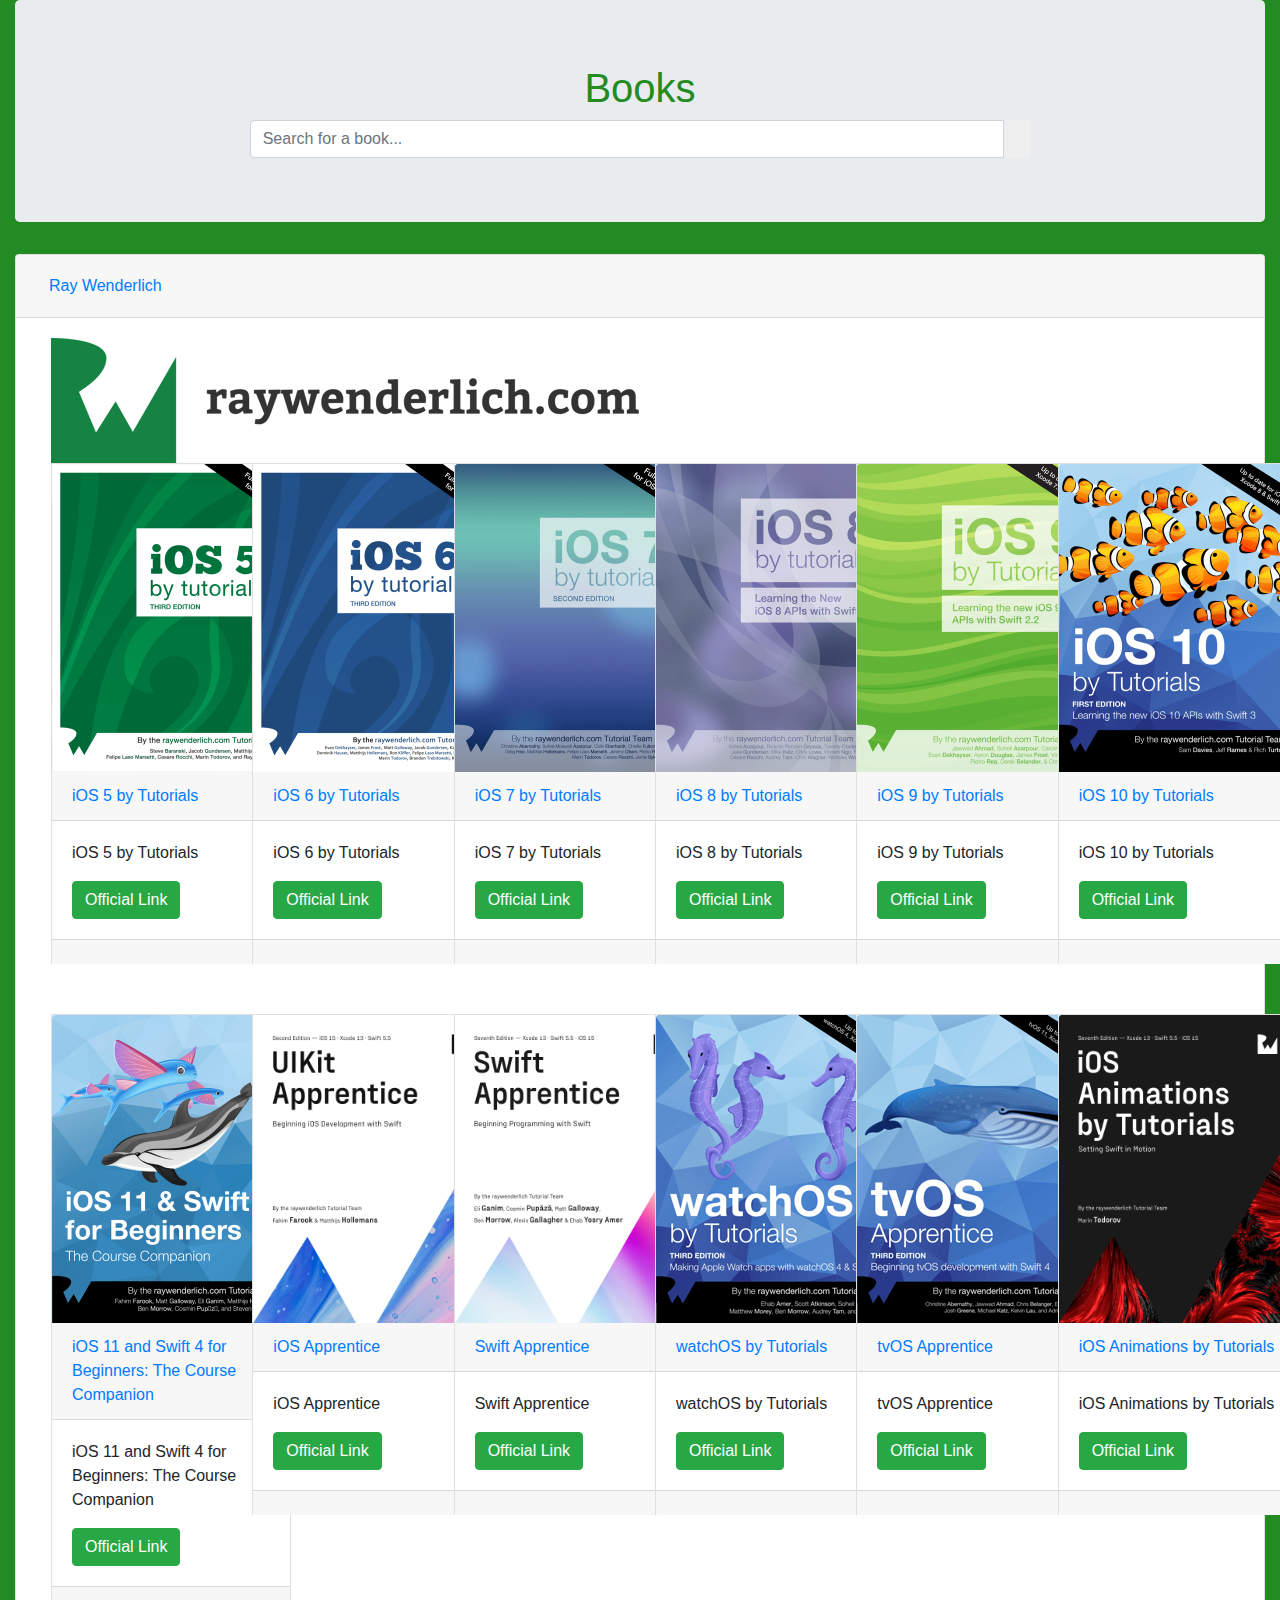
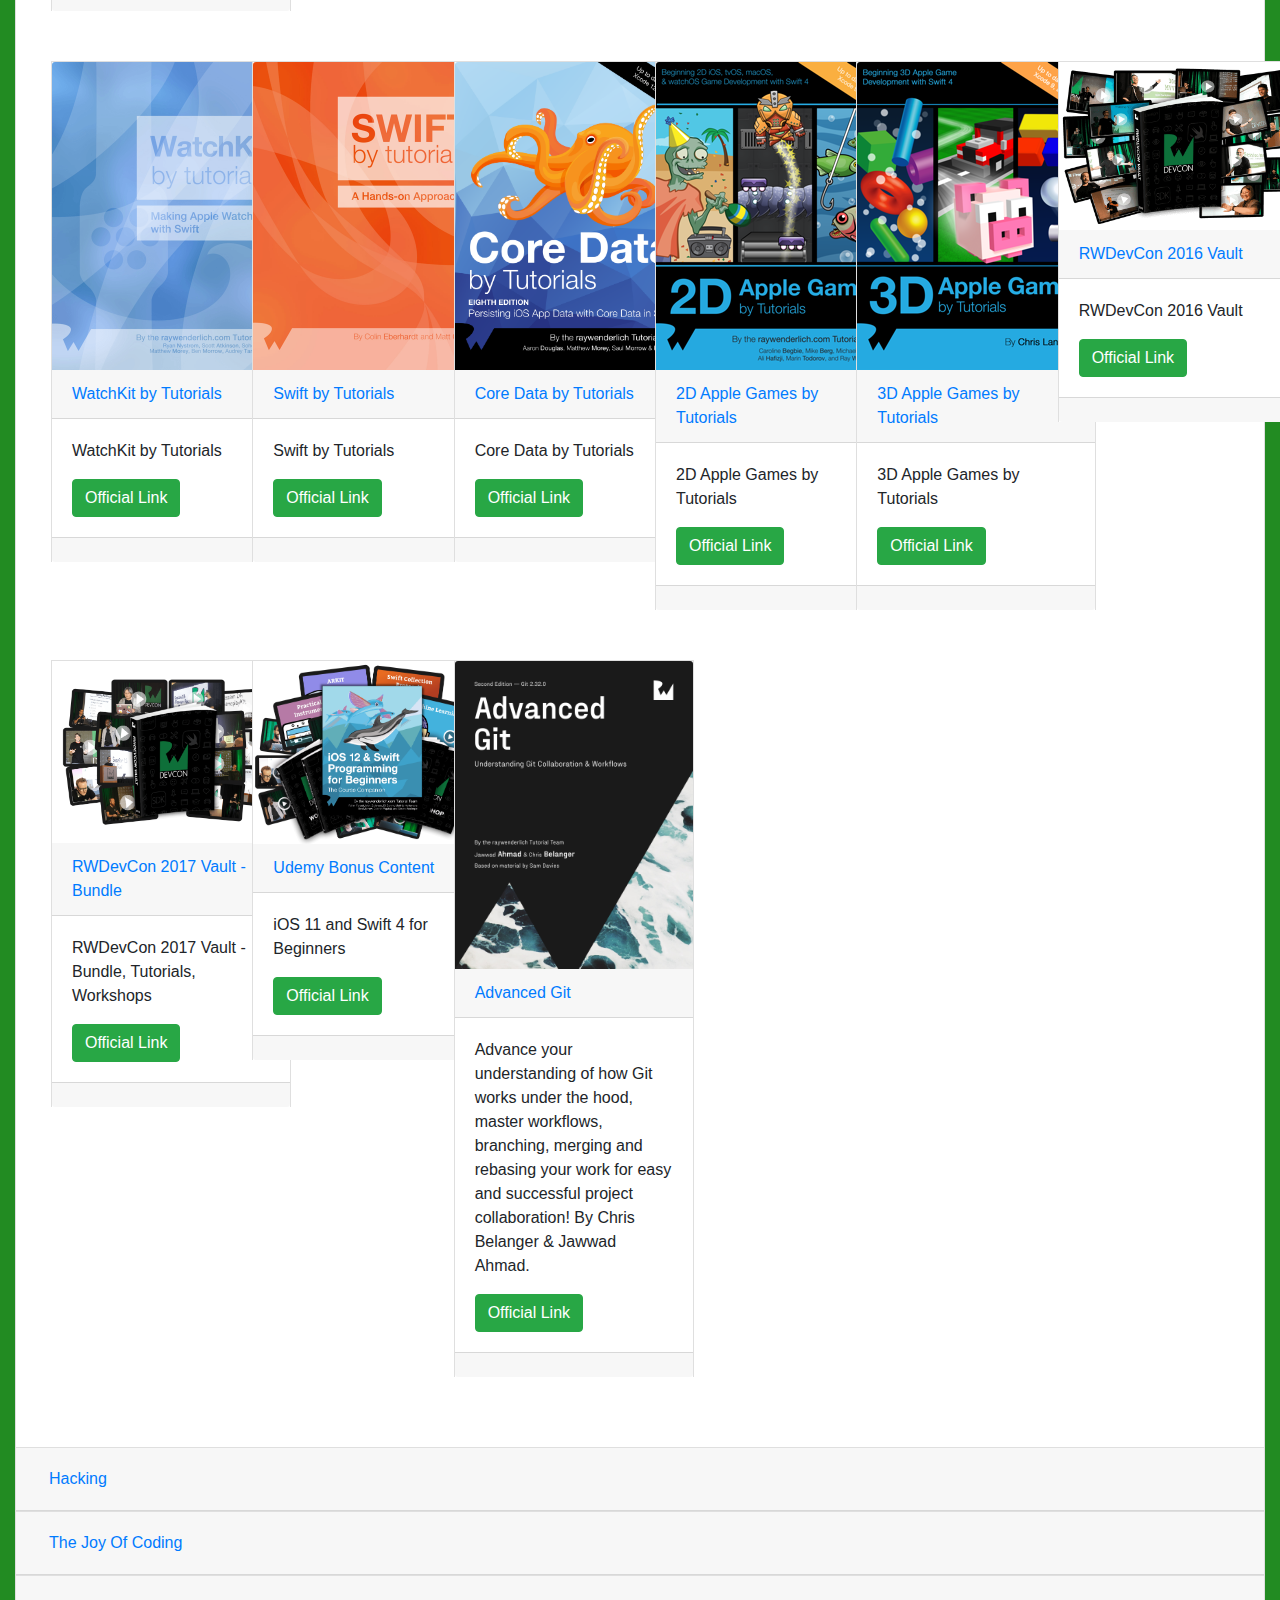
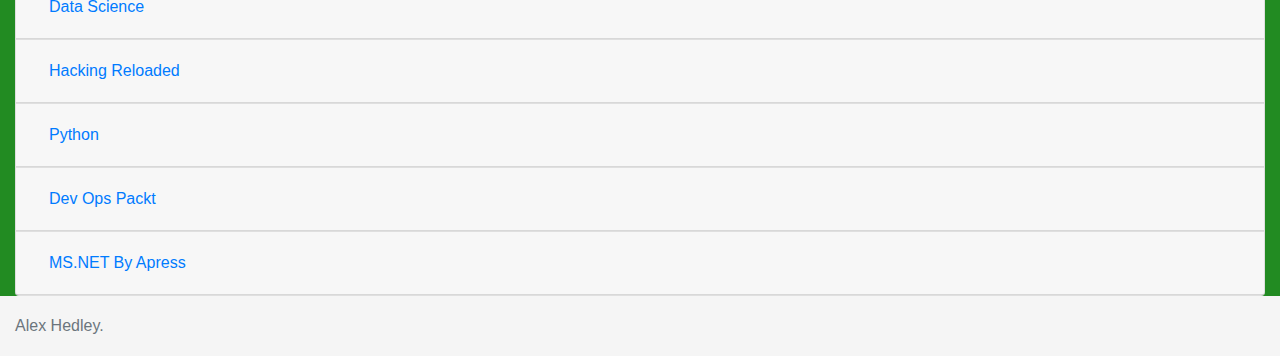
==== src/index.html @ f9840ef2 "Microsoft & .NET by Apress" ====
<!doctype html>
<html lang="en">
  <head>
    <!-- Required meta tags -->
    <meta charset="utf-8">
    <meta name="viewport" content="width=device-width, initial-scale=1, shrink-to-fit=no">

    <meta name="description" content="Collection of Books">
    <meta name="keywords" content="books">
    <meta name="author" content="Alex Hedley">
    <!-- Bootstrap CSS -->
    <link rel="stylesheet" href="css/vendor/bootstrap.min.css">
    <link rel="stylesheet" href="css/vendor/sticky-footer.css">
    <link rel="stylesheet" href="https://use.fontawesome.com/releases/v5.3.1/css/all.css" integrity="sha384-mzrmE5qonljUremFsqc01SB46JvROS7bZs3IO2EmfFsd15uHvIt+Y8vEf7N7fWAU" crossorigin="anonymous">
    <!-- <link rel="stylesheet" href="css/jquery-ui.min.css"> -->
    <link rel="stylesheet" href="css/vendor/jquery-ui.1.12.1.min.css">
    <link rel="stylesheet" href="css/styles.css">

    <!-- Components -->
    <link rel="stylesheet" href="components/books/books.component.css" />

    <link rel="shortcut icon" href="favicon.ico">

    <!-- Fonts -->
    <!-- <link href='https://fonts.googleapis.com/css?family=Orbitron' rel='stylesheet' type='text/css'> -->

    <title>Books</title>
  </head>
  <body ng-app="myApp">
    
    <!-- Begin page content -->
    <main role="main" class="container">

        <section class="jumbotron title-container text-center">
            <div>
                <h1>Books</h1>

                <div class="row justify-content-md-center">
                    <div class="col-lg-8">
                        <div class="input-group search-bar">
                            <input type="text" class="form-control" ng-model='searchText' placeholder="Search for a book..." aria-label="Search">
                            <button type="submit" class="btn btn-default"><i class="fa fa-search"></i></button>
                        </div>
                    </div>
                </div>

            </div>
        </section>

        <div ng-controller="myController">

            <!-- <div class="accordion">
                <div class="card">
                    <div class="card-header">
                        <h2 class="mb-0">
                            <button class="btn btn-link btn-block text-left" type="button" data-toggle="collapse">
                                Expand All
                            </button>
                        </h2>
                    </div>
                </div>
            </div> -->

            <div class="accordion" id="accordionExample">
                <div class="card">
                    <div class="card-header" id="headingOne">
                        <h2 class="mb-0">
                            <button class="btn btn-link btn-block text-left" type="button" data-toggle="collapse" data-target="#collapseOne" aria-expanded="true" aria-controls="collapseOne">
                            Ray Wenderlich
                            <!-- <img src="images/ray-wenderlich/rw-logo.png" alt="" /> -->
                            </button>
                        </h2>
                    </div>

                    <div id="collapseOne" class="collapse show" aria-labelledby="headingOne" data-parent="#accordionExample">
                        <div class="card-body">
                            <books books="rayWenderlich" header="images/ray-wenderlich/rw-logo.png" search="searchText"></books>
                        </div>
                    </div>
                </div>
                <div class="card">
                    <div class="card-header" id="headingTwo">
                        <h2 class="mb-0">
                            <button class="btn btn-link btn-block text-left collapsed" type="button" data-toggle="collapse" data-target="#collapseTwo" aria-expanded="false" aria-controls="collapseTwo">
                            Hacking
                            </button>
                        </h2>
                    </div>
                    <div id="collapseTwo" class="collapse" aria-labelledby="headingTwo" data-parent="#accordionExample">
                        <div class="card-body">
                            <books books="hacking" header="images/humble-bundle/Hacking-presented-by-No-Starch-Press.avif" search="searchText"></books>
                        </div>
                    </div>
                </div>
                <div class="card">
                    <div class="card-header" id="headingThree">
                        <h2 class="mb-0">
                            <button class="btn btn-link btn-block text-left collapsed" type="button" data-toggle="collapse" data-target="#collapseThree" aria-expanded="false" aria-controls="collapseThree">
                            The Joy Of Coding
                            </button>
                        </h2>
                    </div>
                    <div id="collapseThree" class="collapse" aria-labelledby="headingThree" data-parent="#accordionExample">
                        <div class="card-body">
                            <books books="theJoyOfCoding" header="images/humble-bundle/The-Joy-Of-Coding.avif" search="searchText"></books>
                        </div>
                    </div>
                </div>
                <div class="card">
                    <div class="card-header" id="headingFour">
                        <h2 class="mb-0">
                            <button class="btn btn-link btn-block text-left" type="button" data-toggle="collapse" data-target="#collapseFour" aria-expanded="false" aria-controls="collapseFour">
                            Data Science
                            </button>
                        </h2>
                    </div>

                    <div id="collapseFour" class="collapse" aria-labelledby="headingFour" data-parent="#accordionExample">
                        <div class="card-body">
                            <books books="dataScience" header="images/humble-bundle/Data-Science-OReilly.avif" search="searchText"></books>
                        </div>
                    </div>
                </div>
                <div class="card">
                    <div class="card-header" id="headingFive">
                        <h2 class="mb-0">
                            <button class="btn btn-link btn-block text-left collapsed" type="button" data-toggle="collapse" data-target="#collapseFive" aria-expanded="false" aria-controls="collapseFive">
                            Hacking Reloaded
                            </button>
                        </h2>
                    </div>
                    <div id="collapseFive" class="collapse" aria-labelledby="headingFive" data-parent="#accordionExample">
                        <div class="card-body">
                            <books books="hackingReloaded" header="images/humble-bundle/Hacking-Reloaded.avif" search="searchText"></books>
                        </div>
                    </div>
                </div>
                <div class="card">
                    <div class="card-header" id="headingSix">
                        <h2 class="mb-0">
                            <button class="btn btn-link btn-block text-left collapsed" type="button" data-toggle="collapse" data-target="#collapseSix" aria-expanded="false" aria-controls="collapseSix">
                            Python
                            </button>
                        </h2>
                    </div>
                    <div id="collapseSix" class="collapse" aria-labelledby="headingSix" data-parent="#accordionExample">
                        <div class="card-body">
                            <books books="pythonPackt" header="images/humble-bundle/Python-Packt.avif" search="searchText"></books>
                        </div>
                    </div>
                </div>
                <div class="card">
                    <div class="card-header" id="headingSeven">
                        <h2 class="mb-0">
                            <button class="btn btn-link btn-block text-left collapsed" type="button" data-toggle="collapse" data-target="#collapseSeven" aria-expanded="false" aria-controls="collapseSeven">
                            Dev Ops Packt
                            </button>
                        </h2>
                    </div>
                    <div id="collapseSeven" class="collapse" aria-labelledby="headingSeven" data-parent="#accordionExample">
                        <div class="card-body">
                            <books books="devOpsPackt" header="images/humble-bundle/DevOps-Packt.avif" search="searchText"></books>
                        </div>
                    </div>
                </div>
                <div class="card">
                    <div class="card-header" id="headingEight">
                        <h2 class="mb-0">
                            <button class="btn btn-link btn-block text-left collapsed" type="button" data-toggle="collapse" data-target="#collapseEight" aria-expanded="false" aria-controls="collapseEight">
                            MS.NET By Apress
                            </button>
                        </h2>
                    </div>
                    <div id="collapseEight" class="collapse" aria-labelledby="headingEight" data-parent="#accordionExample">
                        <div class="card-body">
                            <books books="msnetApress" header="images/humble-bundle/MS.NET-By-Apress.avif" search="searchText"></books>
                        </div>
                    </div>
                </div>
                
            </div>

        </div>

    </main>

    <footer class="footer">
        <div class="container">
            <span class="text-muted">Alex Hedley.</span>
        </div>
    </footer>

    <!-- Optional JavaScript -->
    <!-- jQuery first, then Popper.js, then Bootstrap JS -->
    <script src="js/vendor/jquery-3.7.1.min.js" ></script>
    <script>window.jQuery || document.write('<script src="js/vendor/jquery-3.7.1.slim.min.js"><\/script>')</script>
    <script src="js/vendor/jquery-ui.min.js"></script>
    <!-- <script src="js/vendor/jquery-ui.1.12.1.min.js"></script> -->
    <!-- <script src="js/vendor/popper.min.js"></script> -->
    <script src="js/vendor/bootstrap.min.js"></script>
    <script src="js/vendor/angular.min.js"></script>

    <script src="js/app.js"></script>

    <!-- Components -->
    <script src="components/books/books.component.js"></script>

    </body>
</html>
---- src/css/vendor/sticky-footer.css ----
/* Sticky footer styles
/* https://getbootstrap.com/docs/4.0/examples/sticky-footer/sticky-footer.css
-------------------------------------------------- */
html {
    position: relative;
    min-height: 100%;
}

body {
    margin-bottom: 60px; /* Margin bottom by footer height */
}

.footer {
    position: absolute;
    bottom: 0;
    width: 100%;
    height: 60px; /* Set the fixed height of the footer here */
    line-height: 60px; /* Vertically center the text there */
    background-color: #f5f5f5;
}
---- src/css/styles.css ----
body {
    background-color: #228B22;
}

h1 {
    color: #228B22;
}

.container {
    /* max-width: 1140px; */
    max-width: 1600px;
}
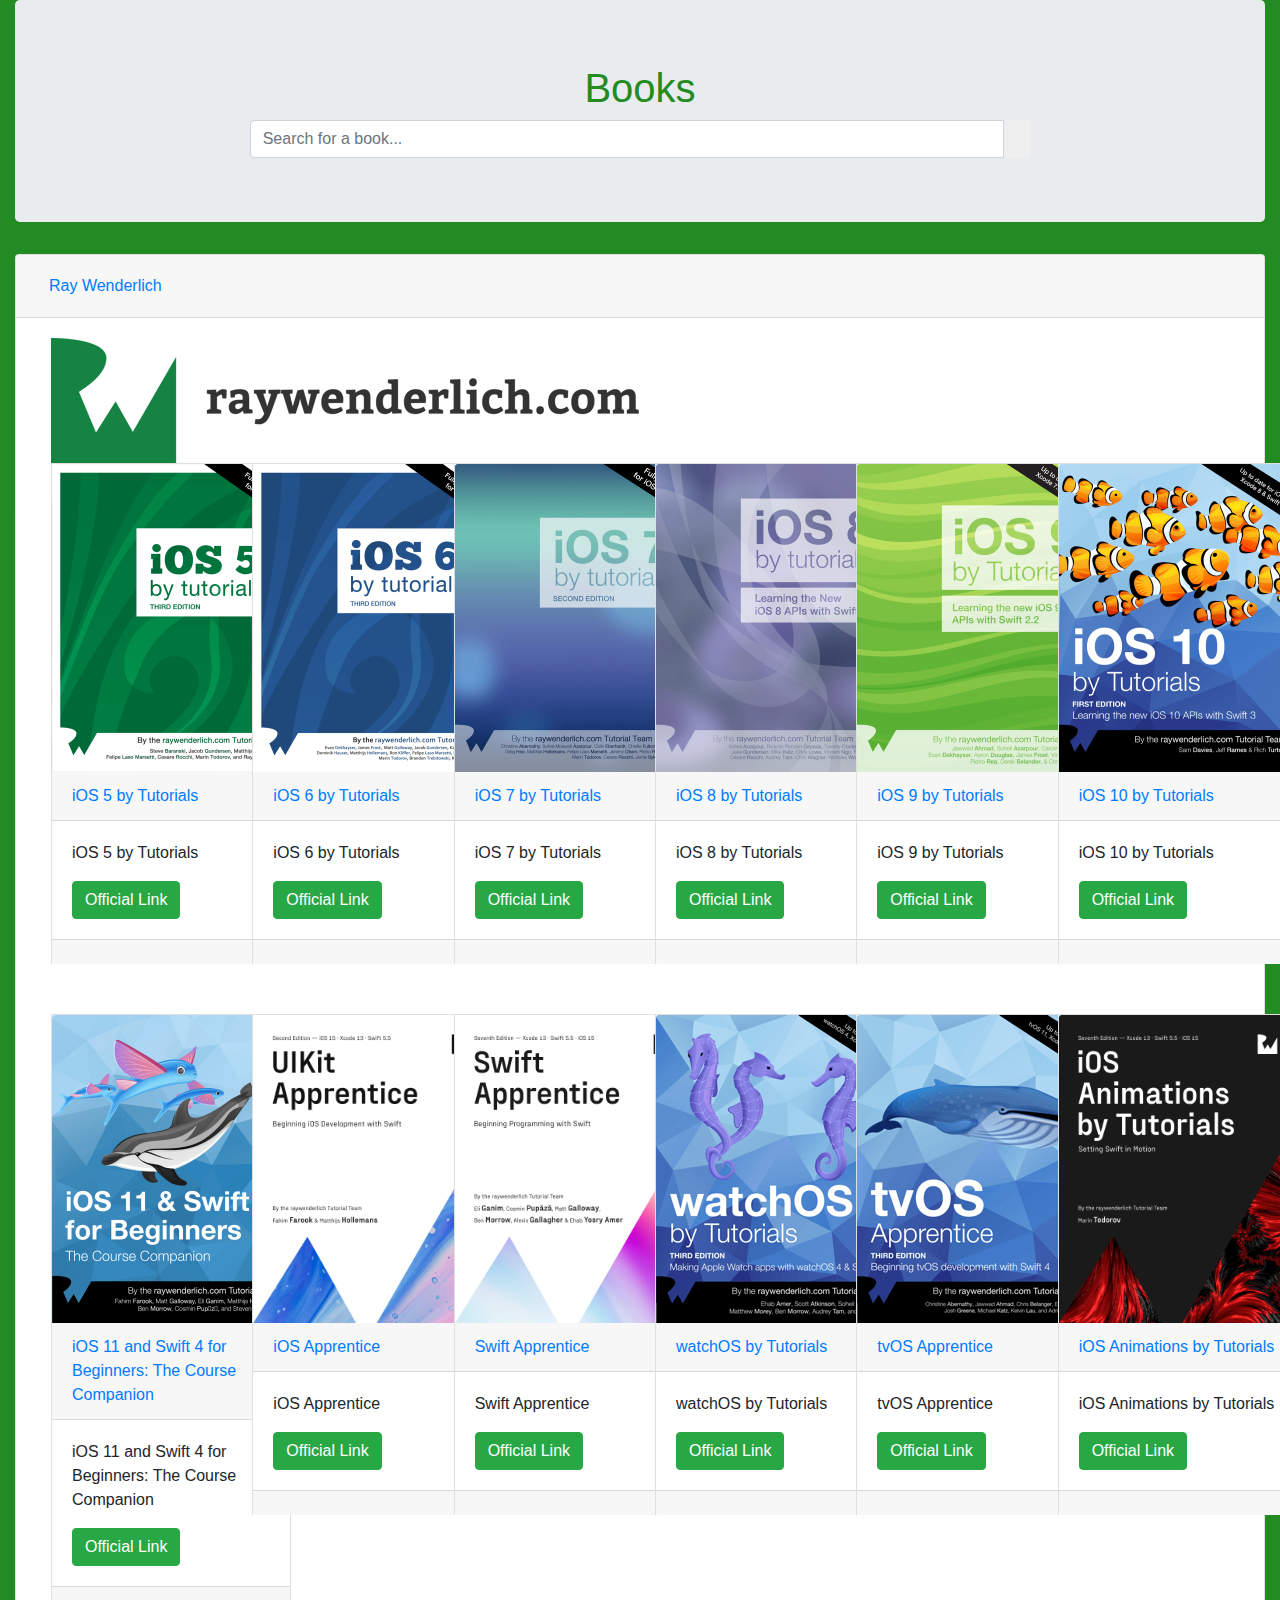
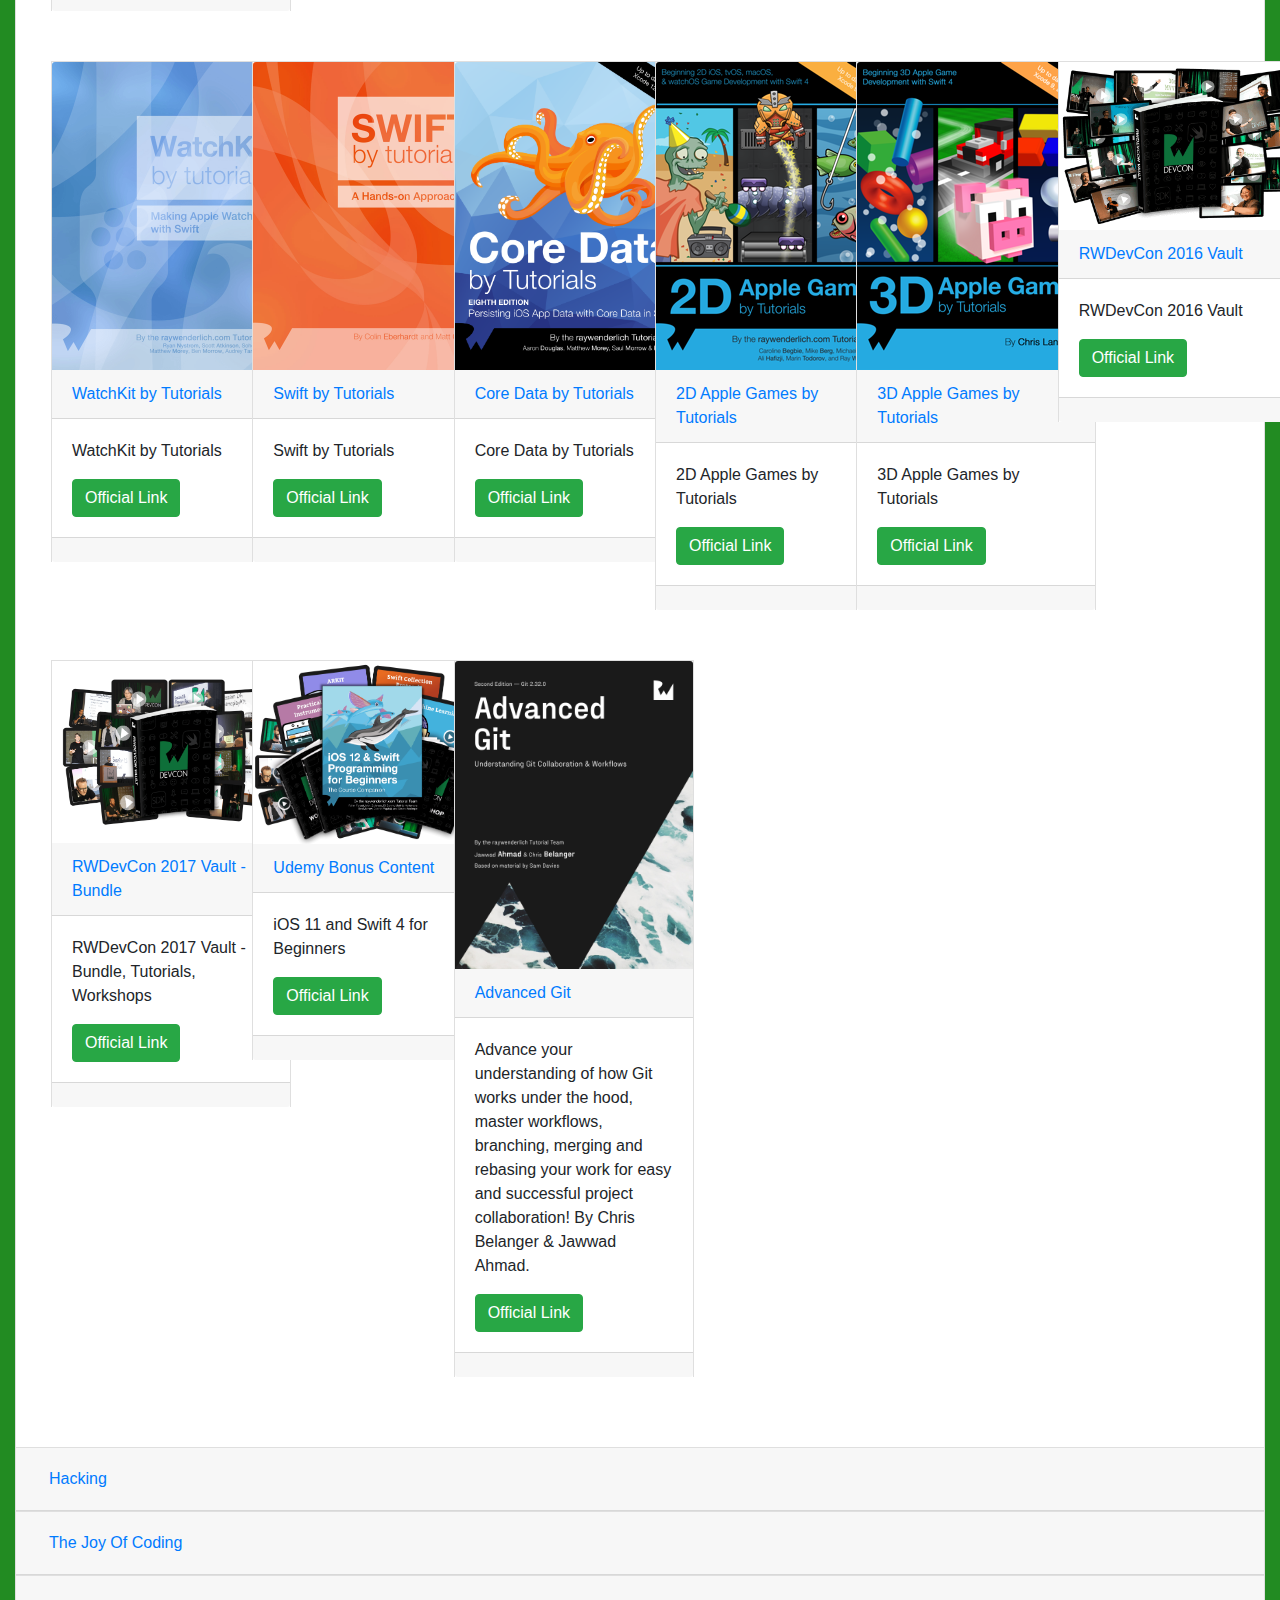
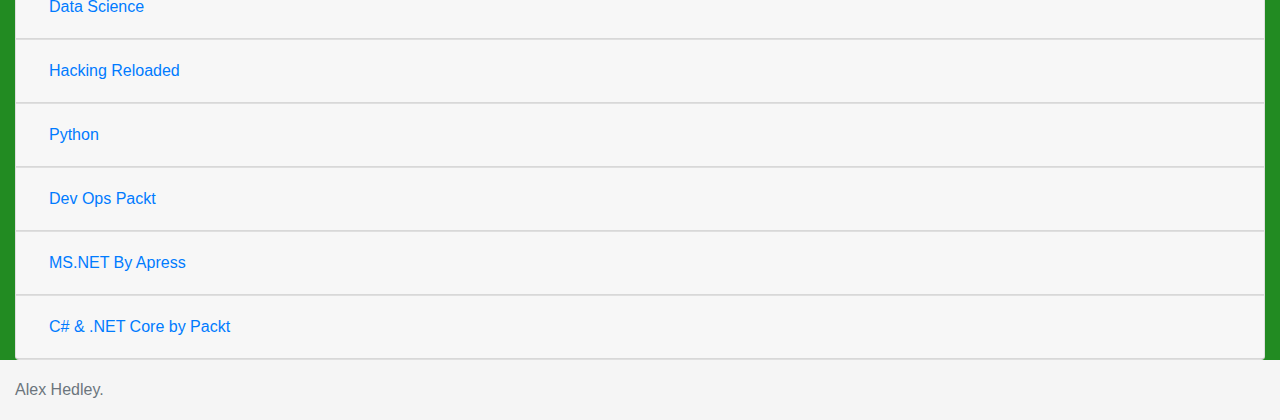
==== commit f2949246: "C# & .NET Core by Packt" ====
--- a/src/index.html
+++ b/src/index.html
@@ -177,6 +177,21 @@
                         </div>
                     </div>
                 </div>
+
+                <div class="card">
+                    <div class="card-header" id="headingNine">
+                        <h2 class="mb-0">
+                            <button class="btn btn-link btn-block text-left collapsed" type="button" data-toggle="collapse" data-target="#collapseNine" aria-expanded="false" aria-controls="collapseNine">
+                            C# & .NET Core by Packt
+                            </button>
+                        </h2>
+                    </div>
+                    <div id="collapseNine" class="collapse" aria-labelledby="headingNine" data-parent="#accordionExample">
+                        <div class="card-body">
+                            <books books="csnetcorePackt" header="images/humble-bundle/CS-and-dotNETCore-by-Packt.avif" search="searchText"></books>
+                        </div>
+                    </div>
+                </div>
                 
             </div>
 
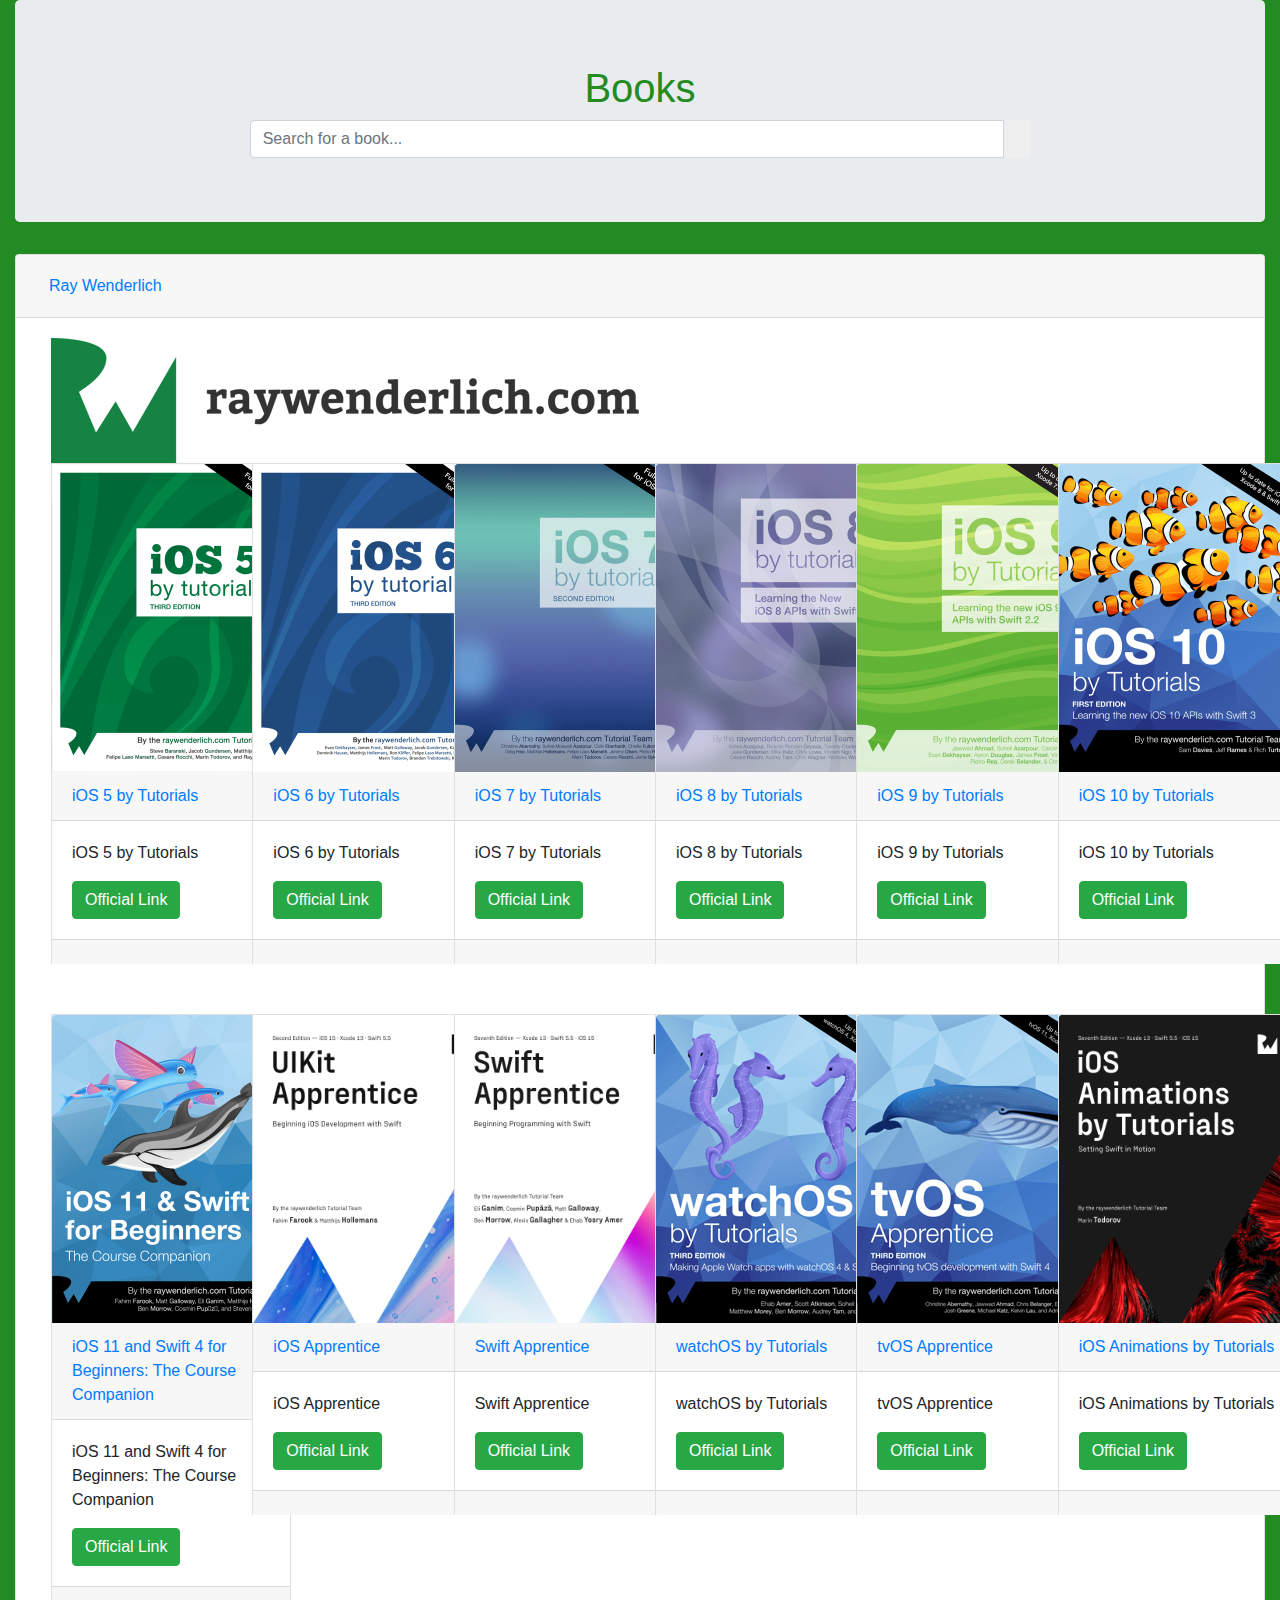
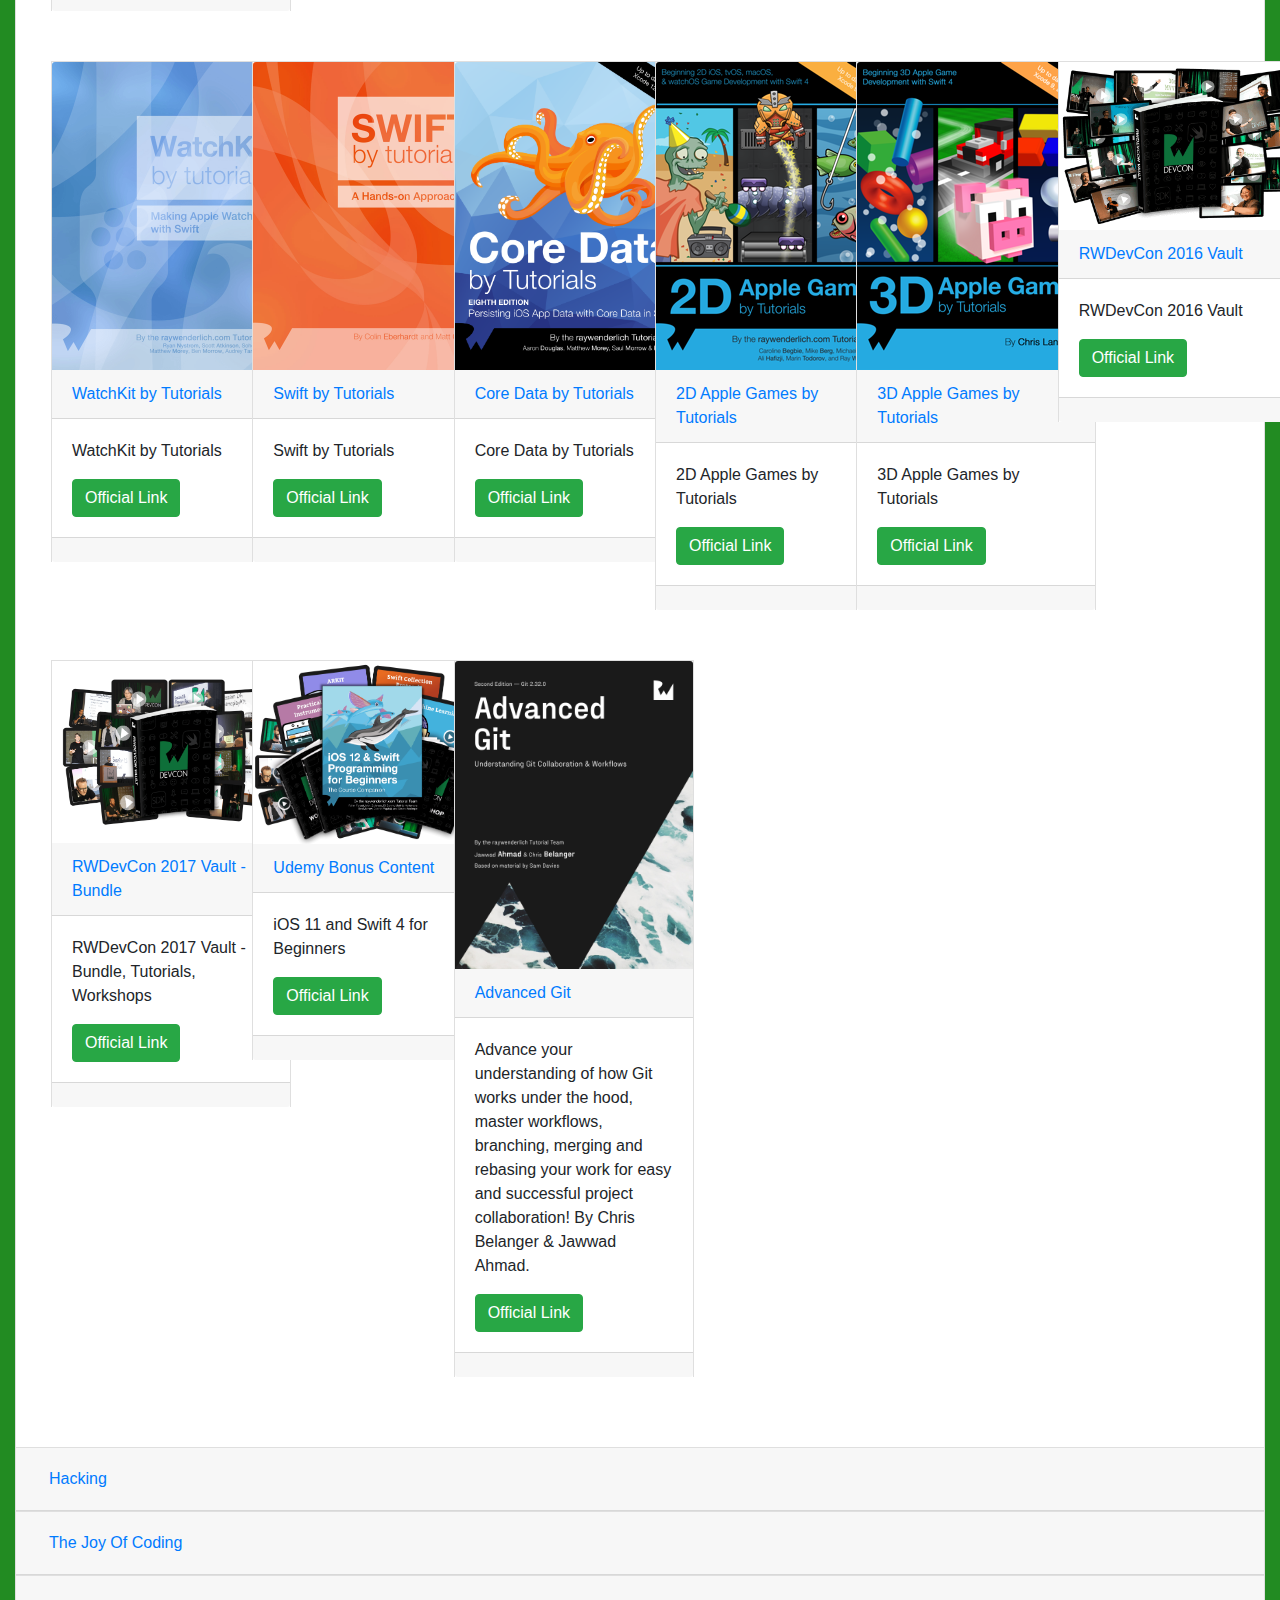
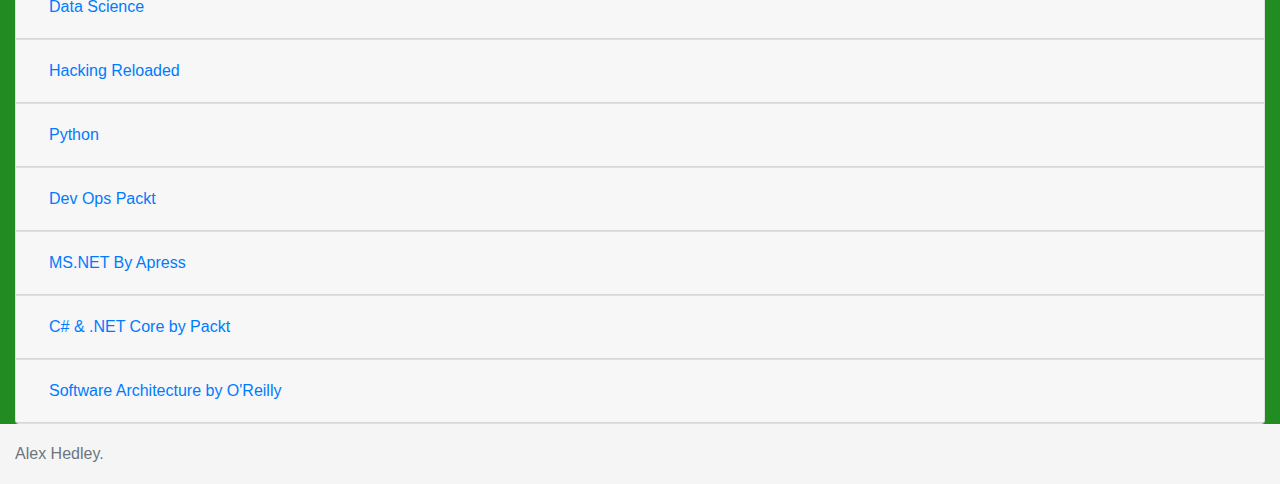
==== commit eab68a5b: "Software Architecture by O'Reilly" ====
--- a/src/index.html
+++ b/src/index.html
@@ -177,7 +177,6 @@
                         </div>
                     </div>
                 </div>
-
                 <div class="card">
                     <div class="card-header" id="headingNine">
                         <h2 class="mb-0">
@@ -189,6 +188,20 @@
                     <div id="collapseNine" class="collapse" aria-labelledby="headingNine" data-parent="#accordionExample">
                         <div class="card-body">
                             <books books="csnetcorePackt" header="images/humble-bundle/CS-and-dotNETCore-by-Packt.avif" search="searchText"></books>
+                        </div>
+                    </div>
+                </div>
+                <div class="card">
+                    <div class="card-header" id="headingTen">
+                        <h2 class="mb-0">
+                            <button class="btn btn-link btn-block text-left collapsed" type="button" data-toggle="collapse" data-target="#collapseTen" aria-expanded="false" aria-controls="collapseTen">
+                            Software Architecture by O'Reilly
+                            </button>
+                        </h2>
+                    </div>
+                    <div id="collapseTen" class="collapse" aria-labelledby="headingTen" data-parent="#accordionExample">
+                        <div class="card-body">
+                            <books books="softwareArchitectureOReilly" header="images/humble-bundle/Software-Architecture-by-OReilly.avif" search="searchText"></books>
                         </div>
                     </div>
                 </div>
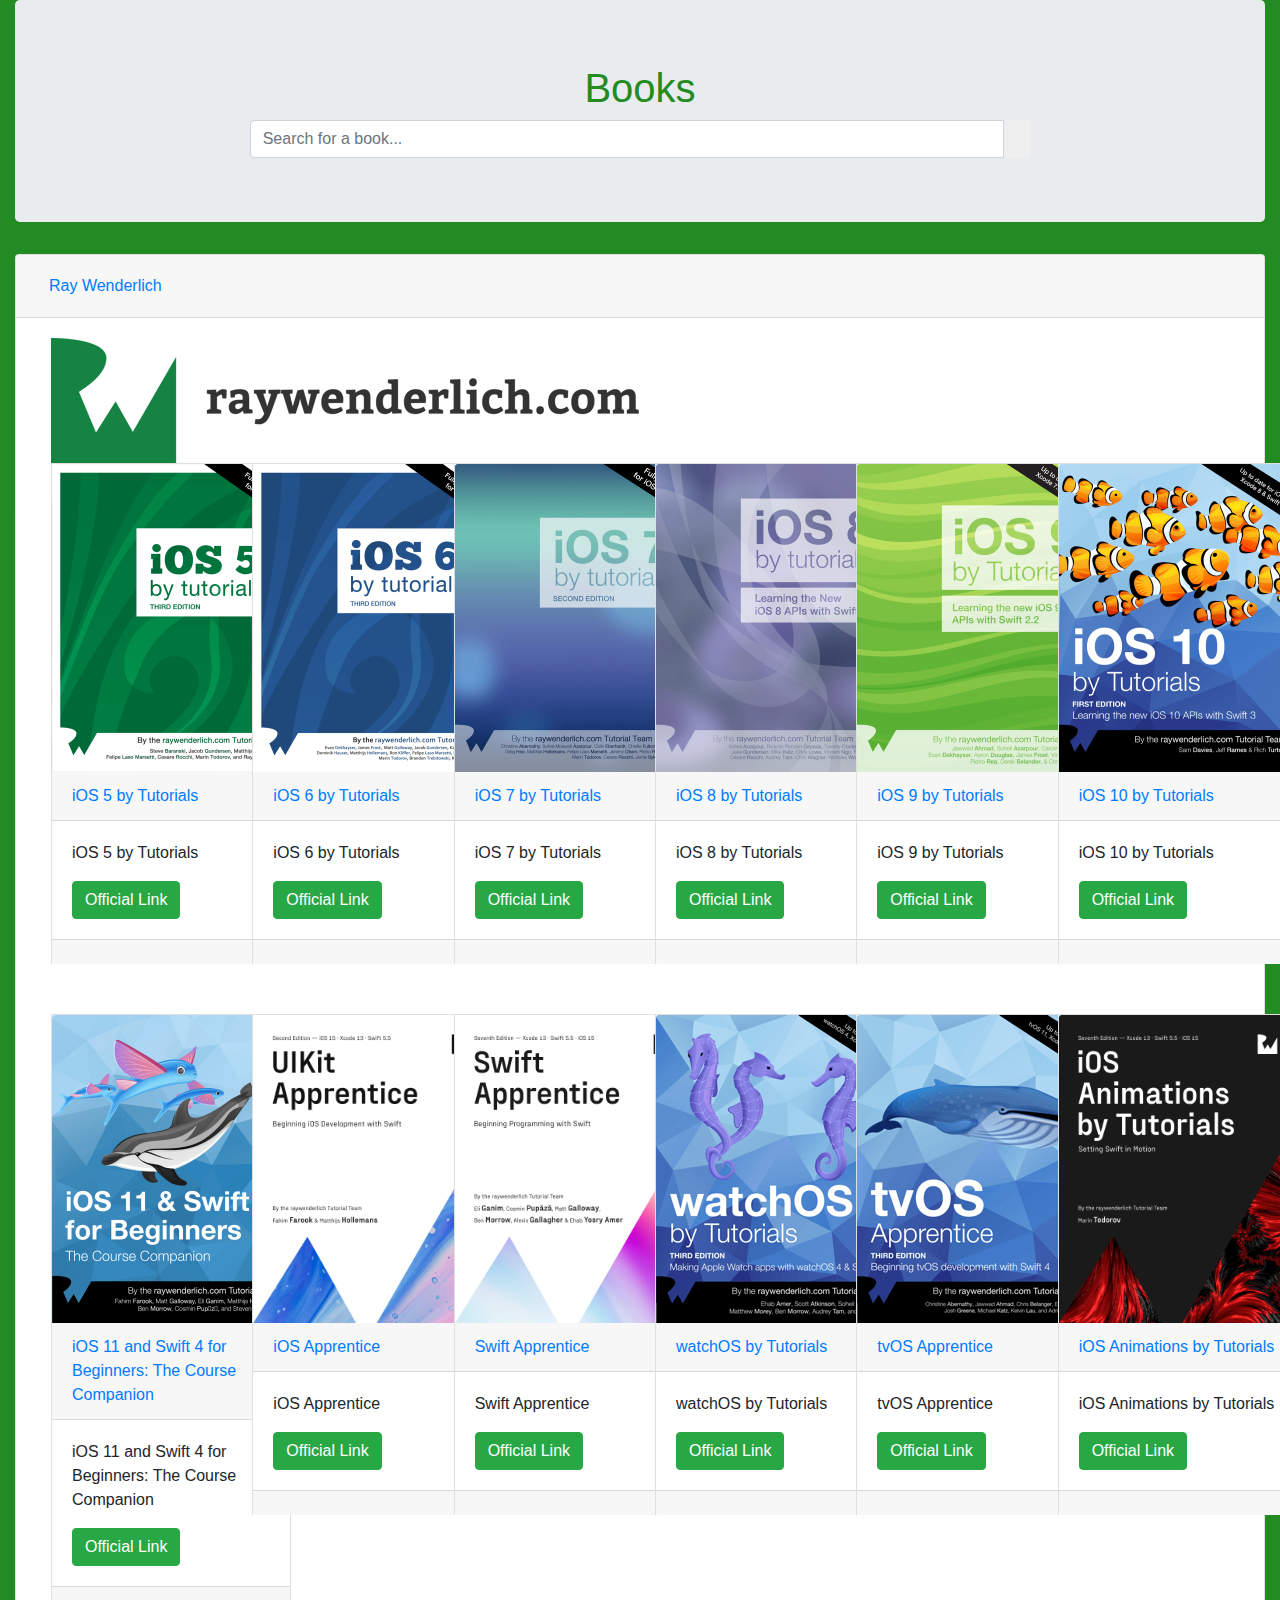
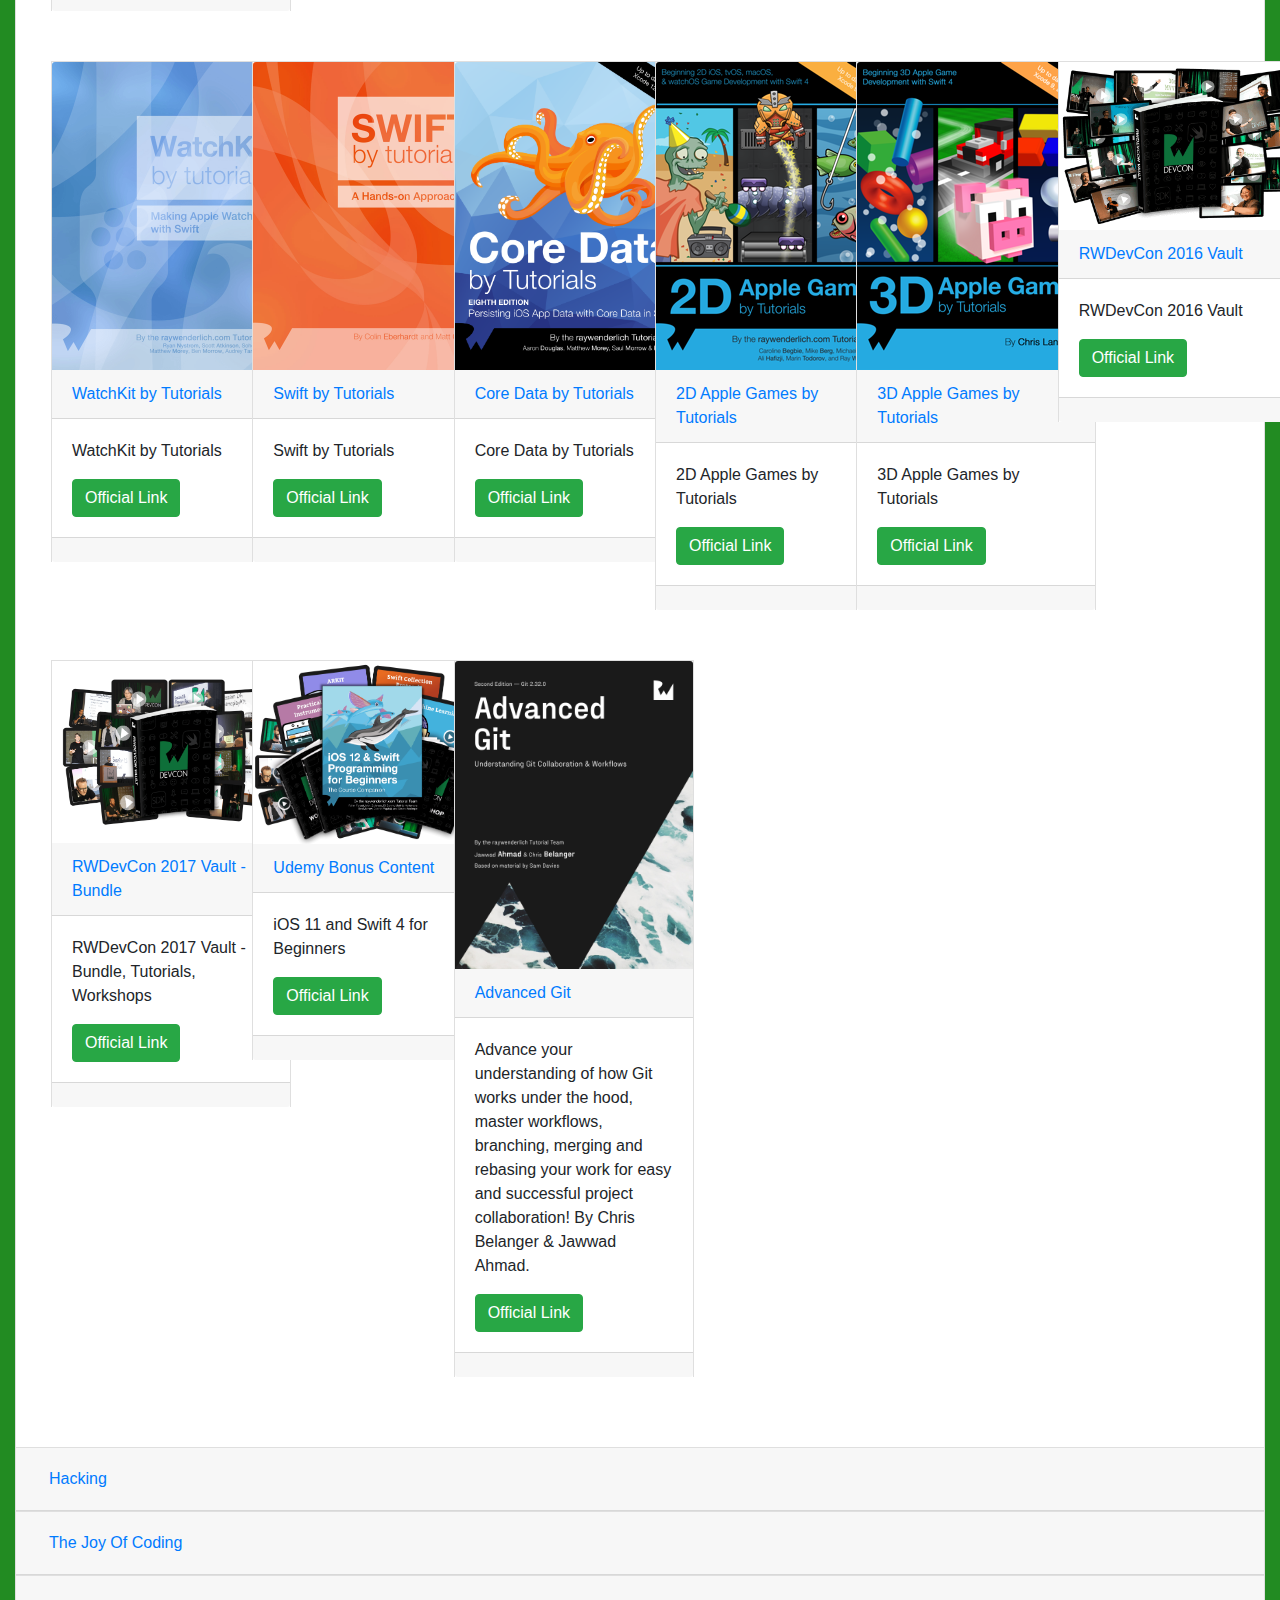
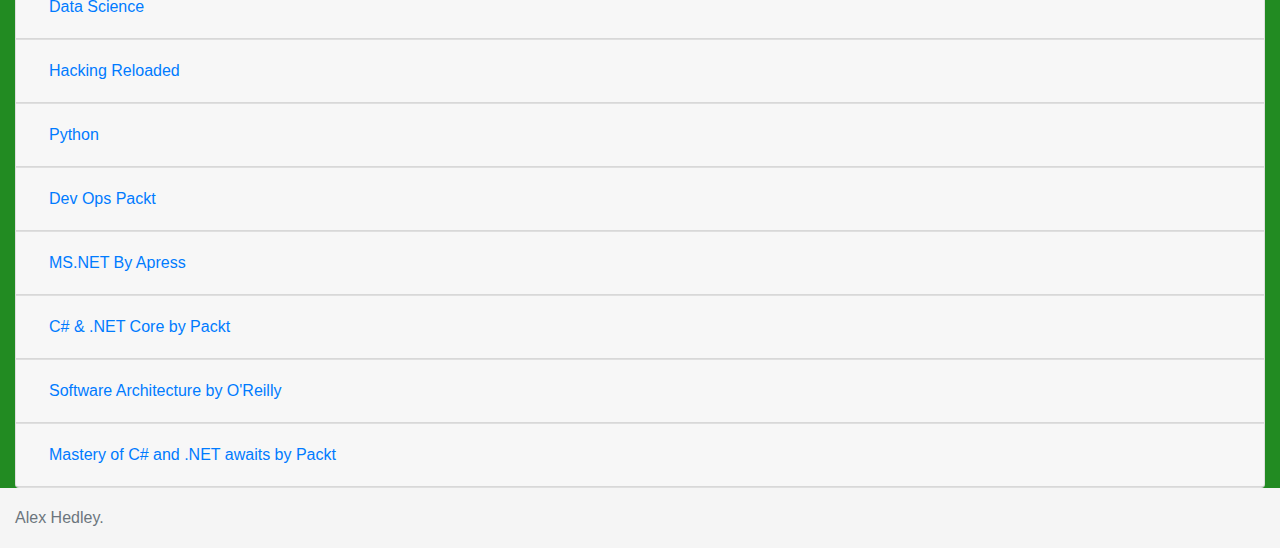
==== commit 08a27eb4: "Mastery of C# and .NET awaits by Packt" ====
--- a/src/index.html
+++ b/src/index.html
@@ -205,7 +205,20 @@
                         </div>
                     </div>
                 </div>
-                
+                <div class="card">
+                    <div class="card-header" id="headingEleven">
+                        <h2 class="mb-0">
+                            <button class="btn btn-link btn-block text-left collapsed" type="button" data-toggle="collapse" data-target="#collapseEleven" aria-expanded="false" aria-controls="collapseEleven">
+                            Mastery of C# and .NET awaits by Packt
+                            </button>
+                        </h2>
+                    </div>
+                    <div id="collapseEleven" class="collapse" aria-labelledby="headingEleven" data-parent="#accordionExample">
+                        <div class="card-body">
+                            <books books="csharpMastery" header="images/humble-bundle/csharp-mastery.avif" search="searchText"></books>
+                        </div>
+                    </div>
+                </div>
             </div>
 
         </div>
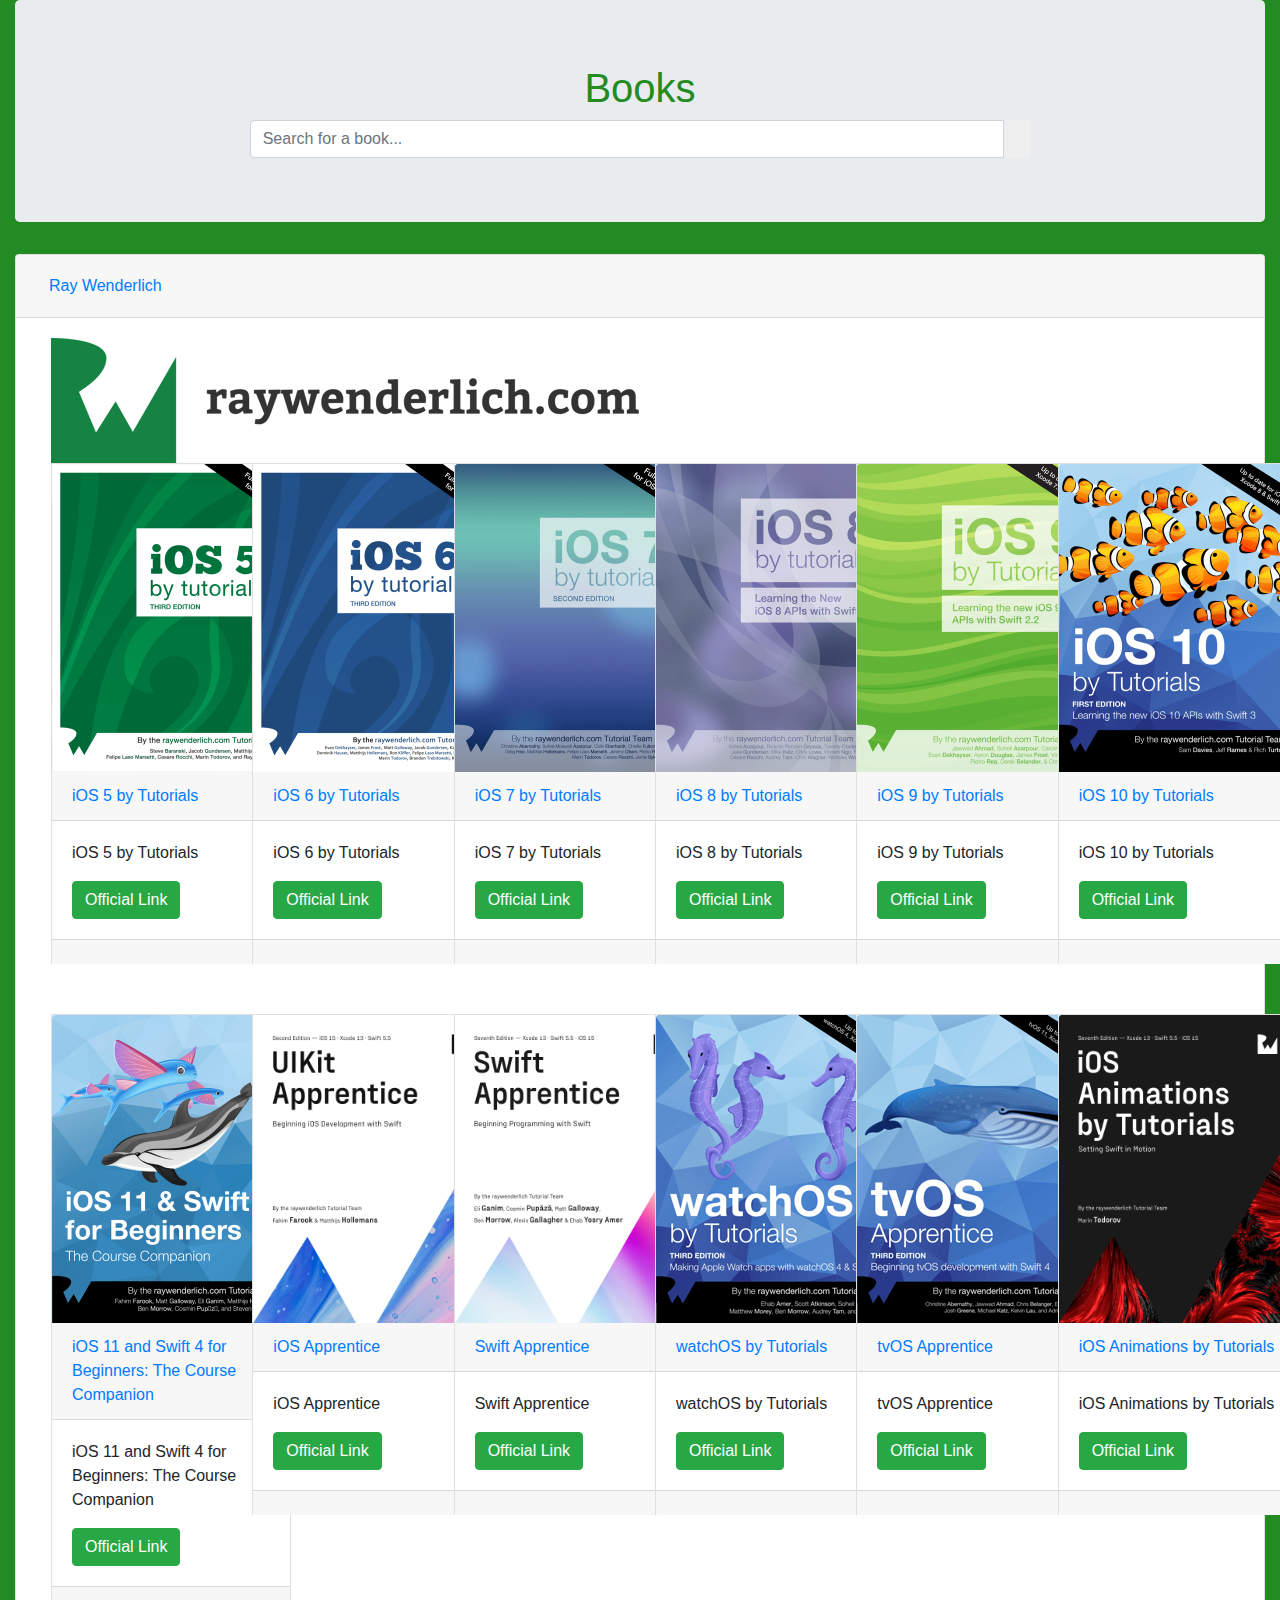
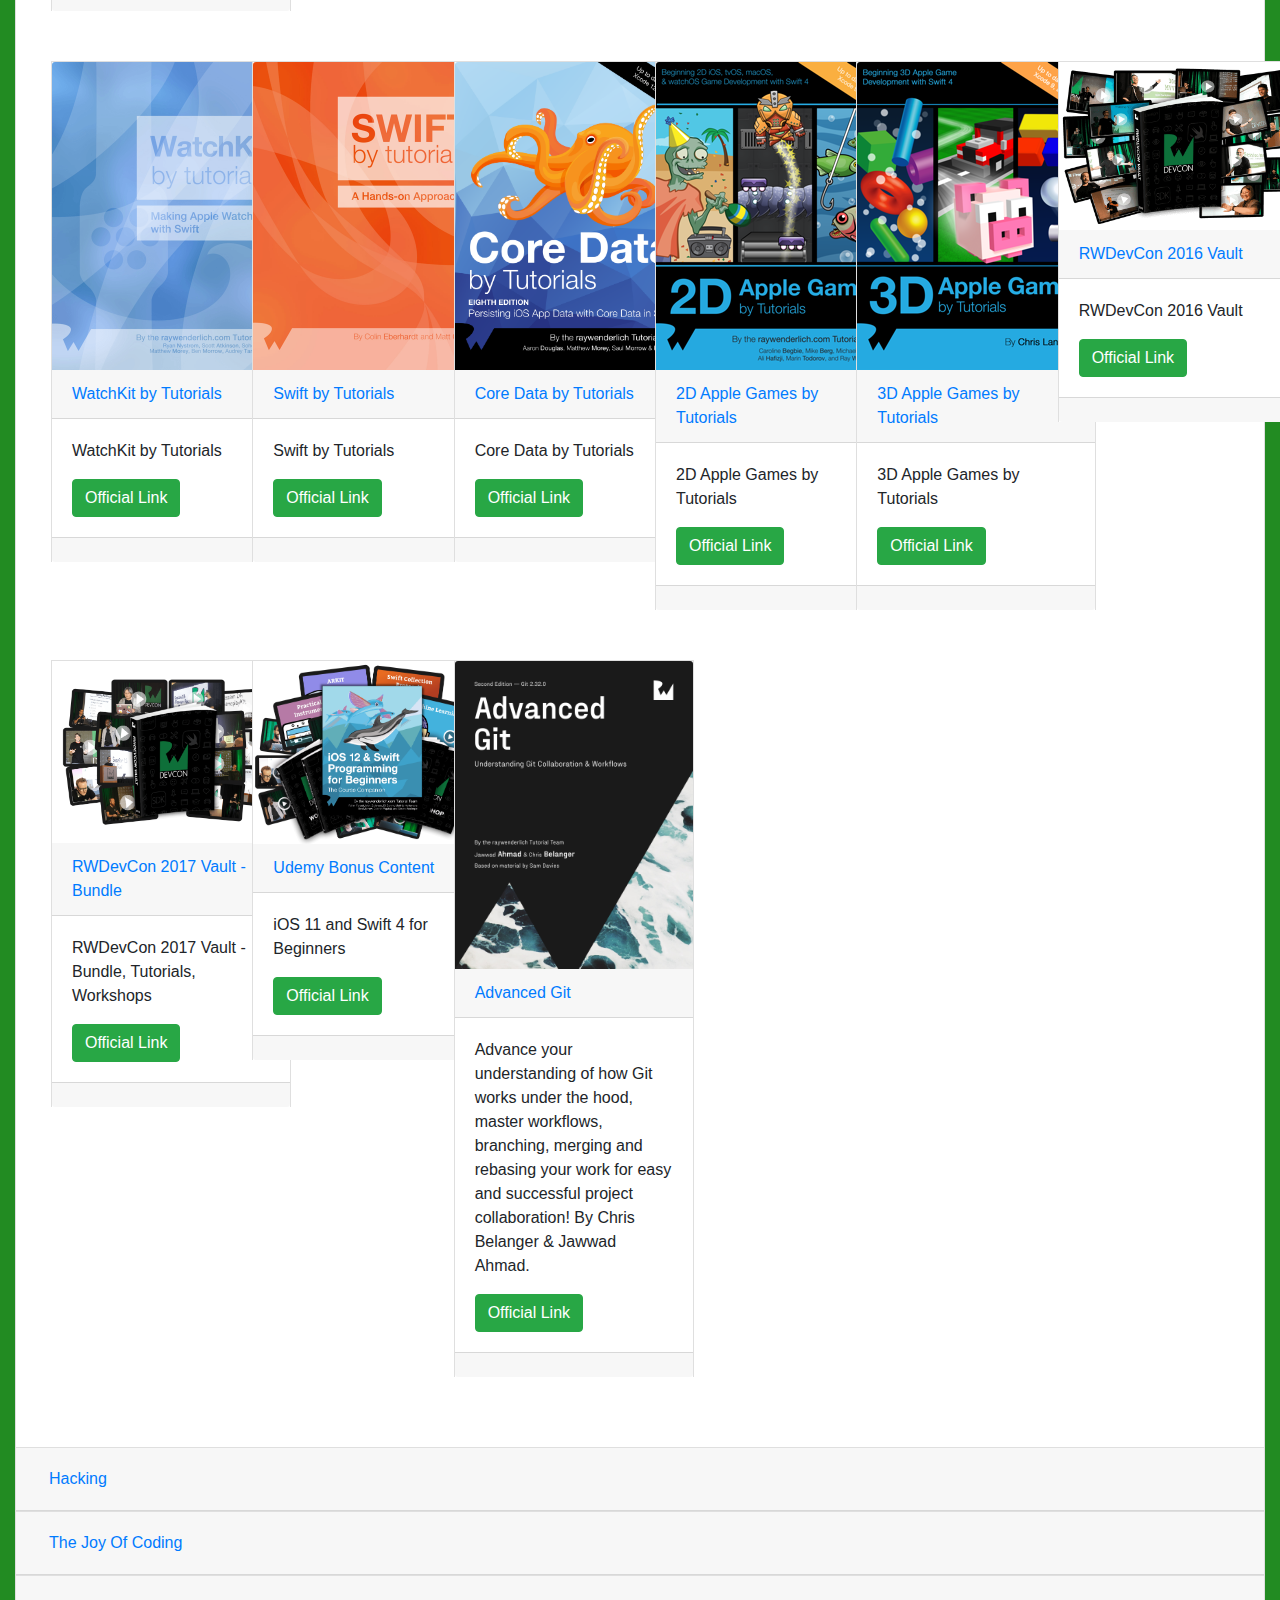
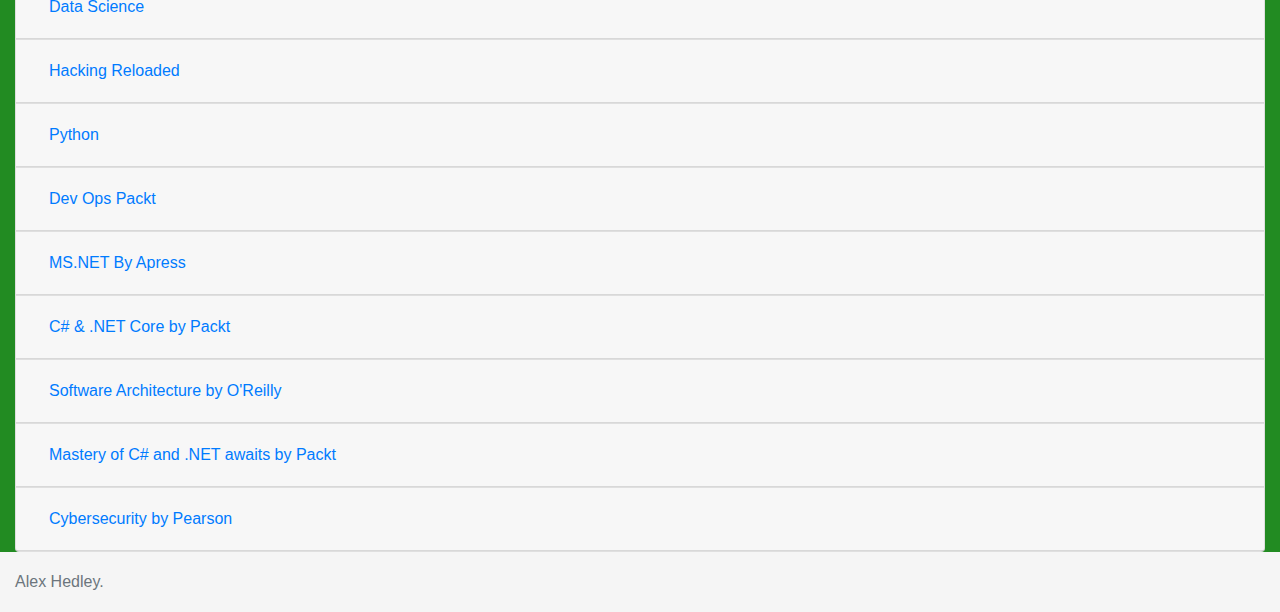
==== commit 9677c7d4: "Cybersecurity by Pearson" ====
--- a/src/index.html
+++ b/src/index.html
@@ -219,6 +219,20 @@
                         </div>
                     </div>
                 </div>
+                <div class="card">
+                    <div class="card-header" id="headingTwelve">
+                        <h2 class="mb-0">
+                            <button class="btn btn-link btn-block text-left collapsed" type="button" data-toggle="collapse" data-target="#collapseTwelve" aria-expanded="false" aria-controls="collapseTwelve">
+                            Cybersecurity by Pearson
+                            </button>
+                        </h2>
+                    </div>
+                    <div id="collapseTwelve" class="collapse" aria-labelledby="headingTwelve" data-parent="#accordionExample">
+                        <div class="card-body">
+                            <books books="cybersecurityPearson" header="images/humble-bundle/cybersecurity-pearson.avif" search="searchText"></books>
+                        </div>
+                    </div>
+                </div>
             </div>
 
         </div>
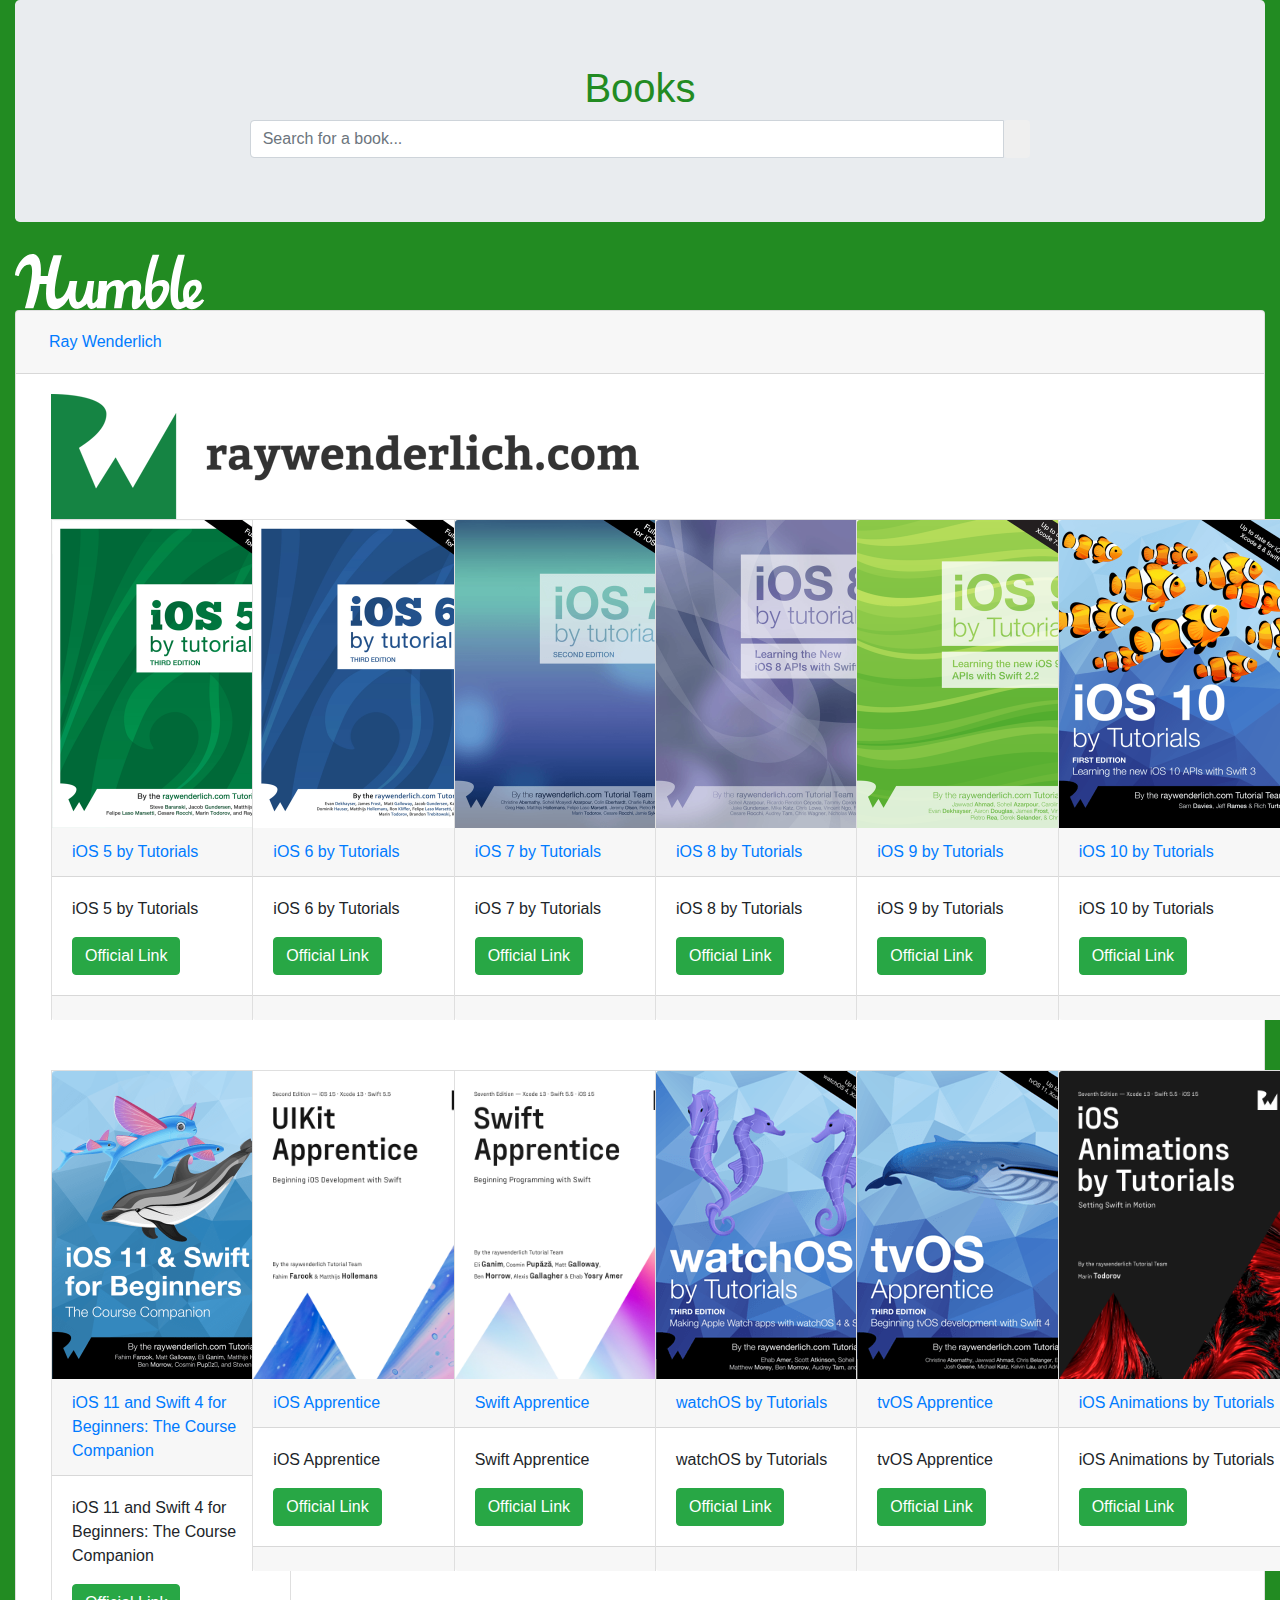
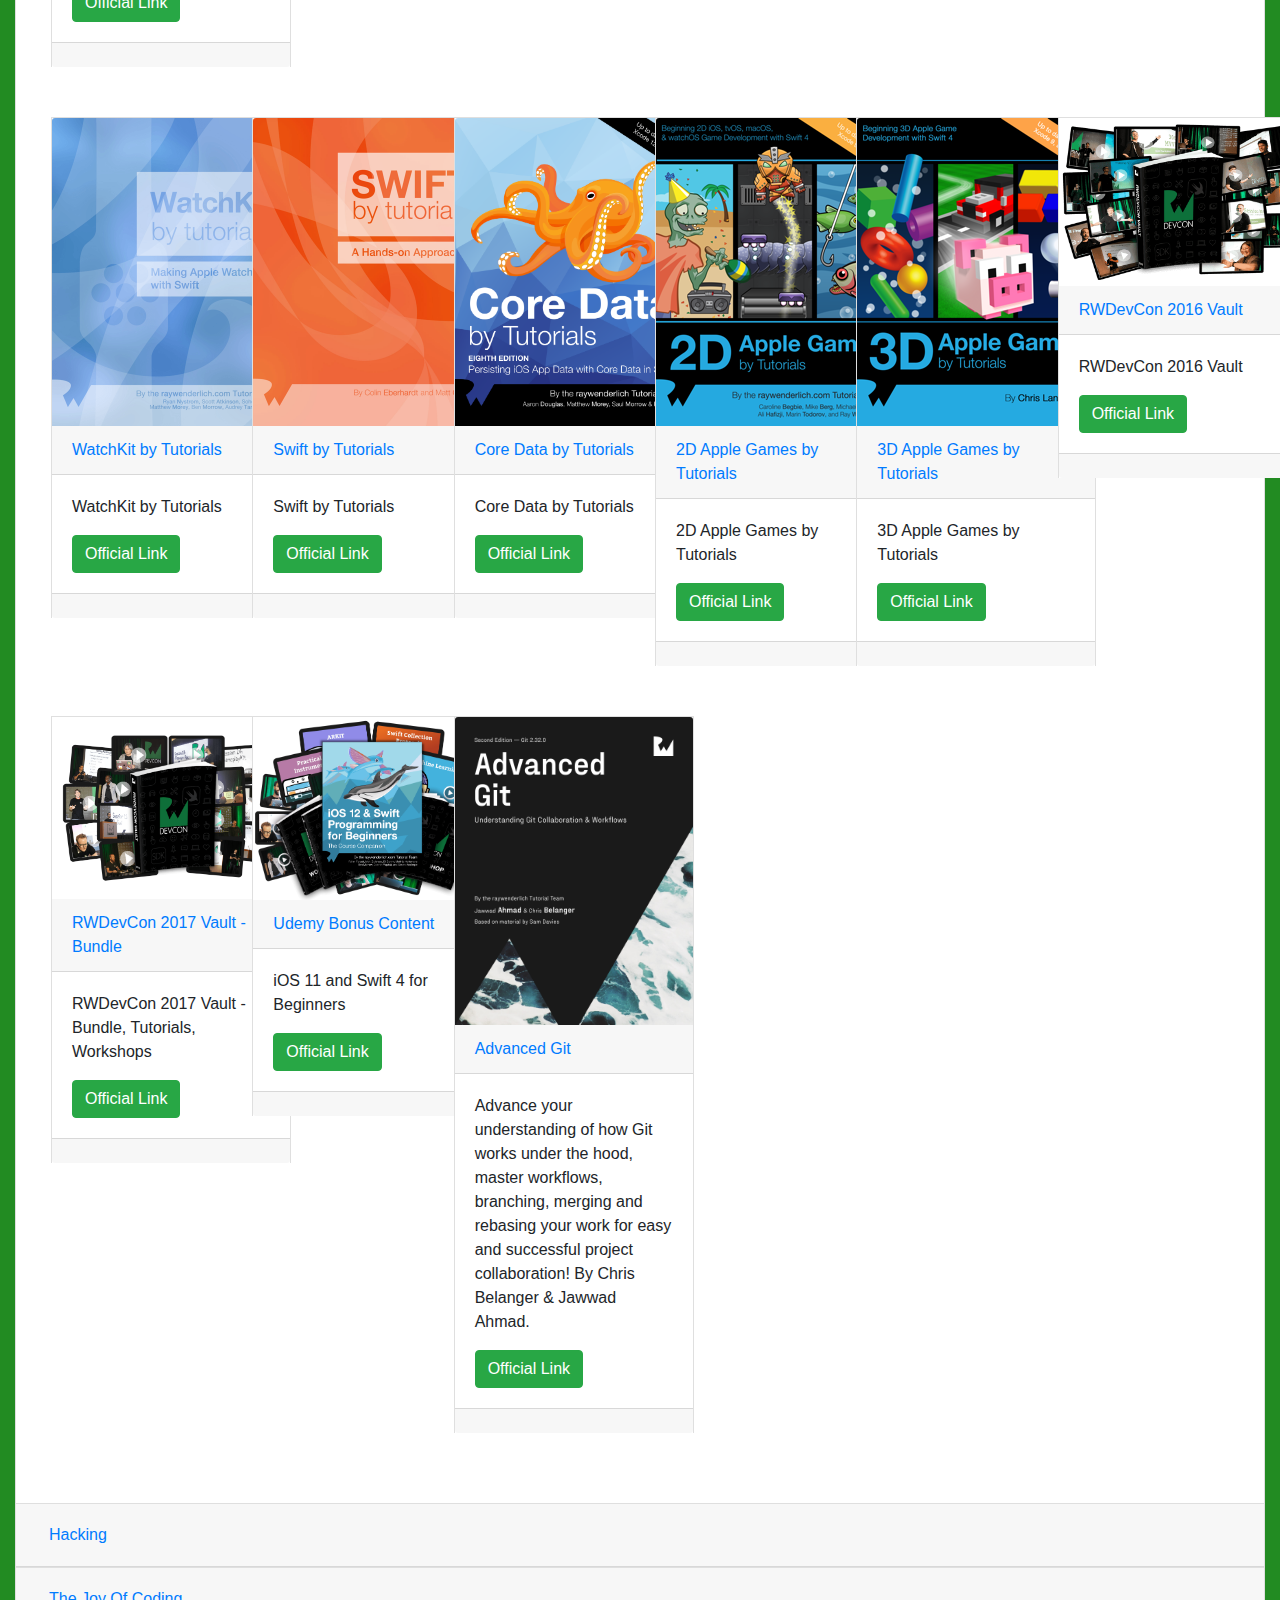
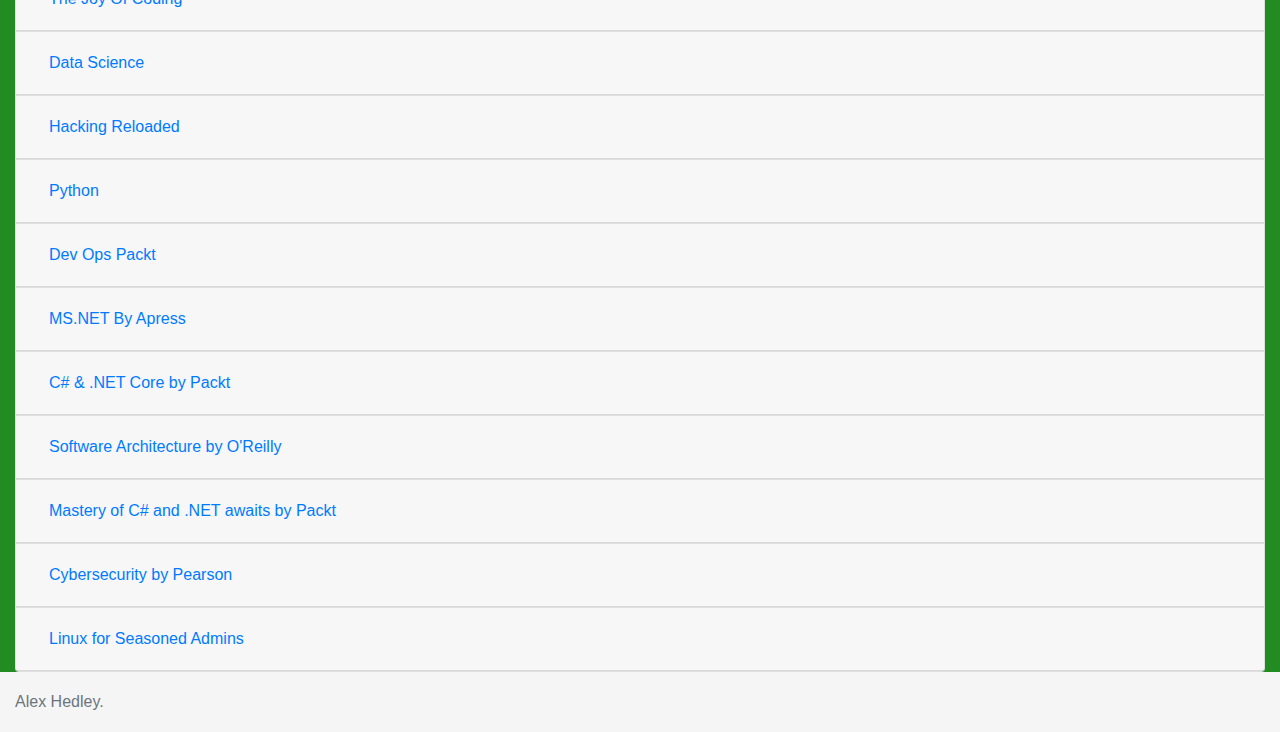
==== commit 852c89ac: "Linux for Seasoned Admins" ====
--- a/src/index.html
+++ b/src/index.html
@@ -62,6 +62,7 @@
             </div> -->
 
             <div class="accordion" id="accordionExample">
+                <img src="images/humble-bundle/humble.svg" />
                 <div class="card">
                     <div class="card-header" id="headingOne">
                         <h2 class="mb-0">
@@ -233,6 +234,21 @@
                         </div>
                     </div>
                 </div>
+                <div class="card">
+                    <div class="card-header" id="headingThirteen">
+                        <h2 class="mb-0">
+                            <button class="btn btn-link btn-block text-left collapsed" type="button" data-toggle="collapse" data-target="#collapseThirteen" aria-expanded="false" aria-controls="collapseThirteen">
+                            Linux for Seasoned Admins
+                            </button>
+                        </h2>
+                    </div>
+                    <div id="collapseThirteen" class="collapse" aria-labelledby="headingThirteen" data-parent="#accordionExample">
+                        <div class="card-body">
+                            <books books="linux" header="images/humble-bundle/linux.avif" search="searchText"></books>
+                        </div>
+                    </div>
+                </div>
+                
             </div>
 
         </div>
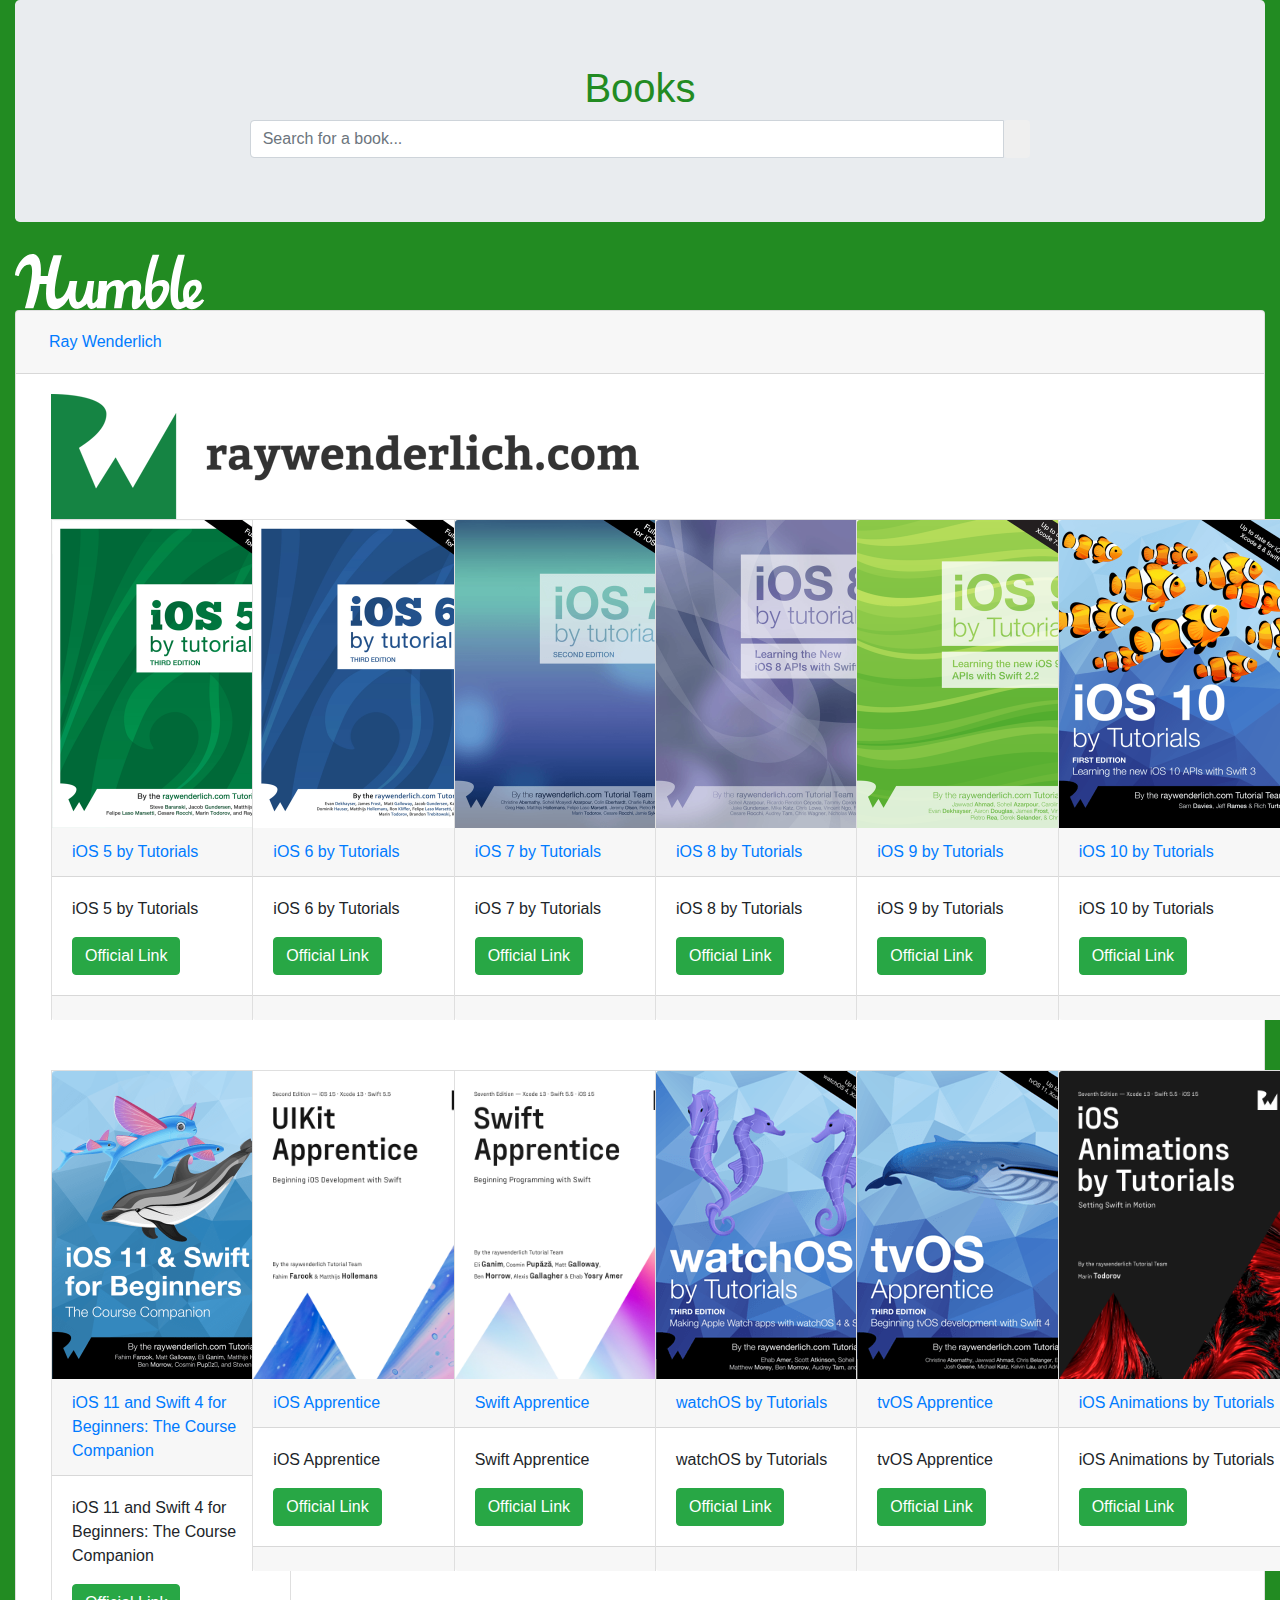
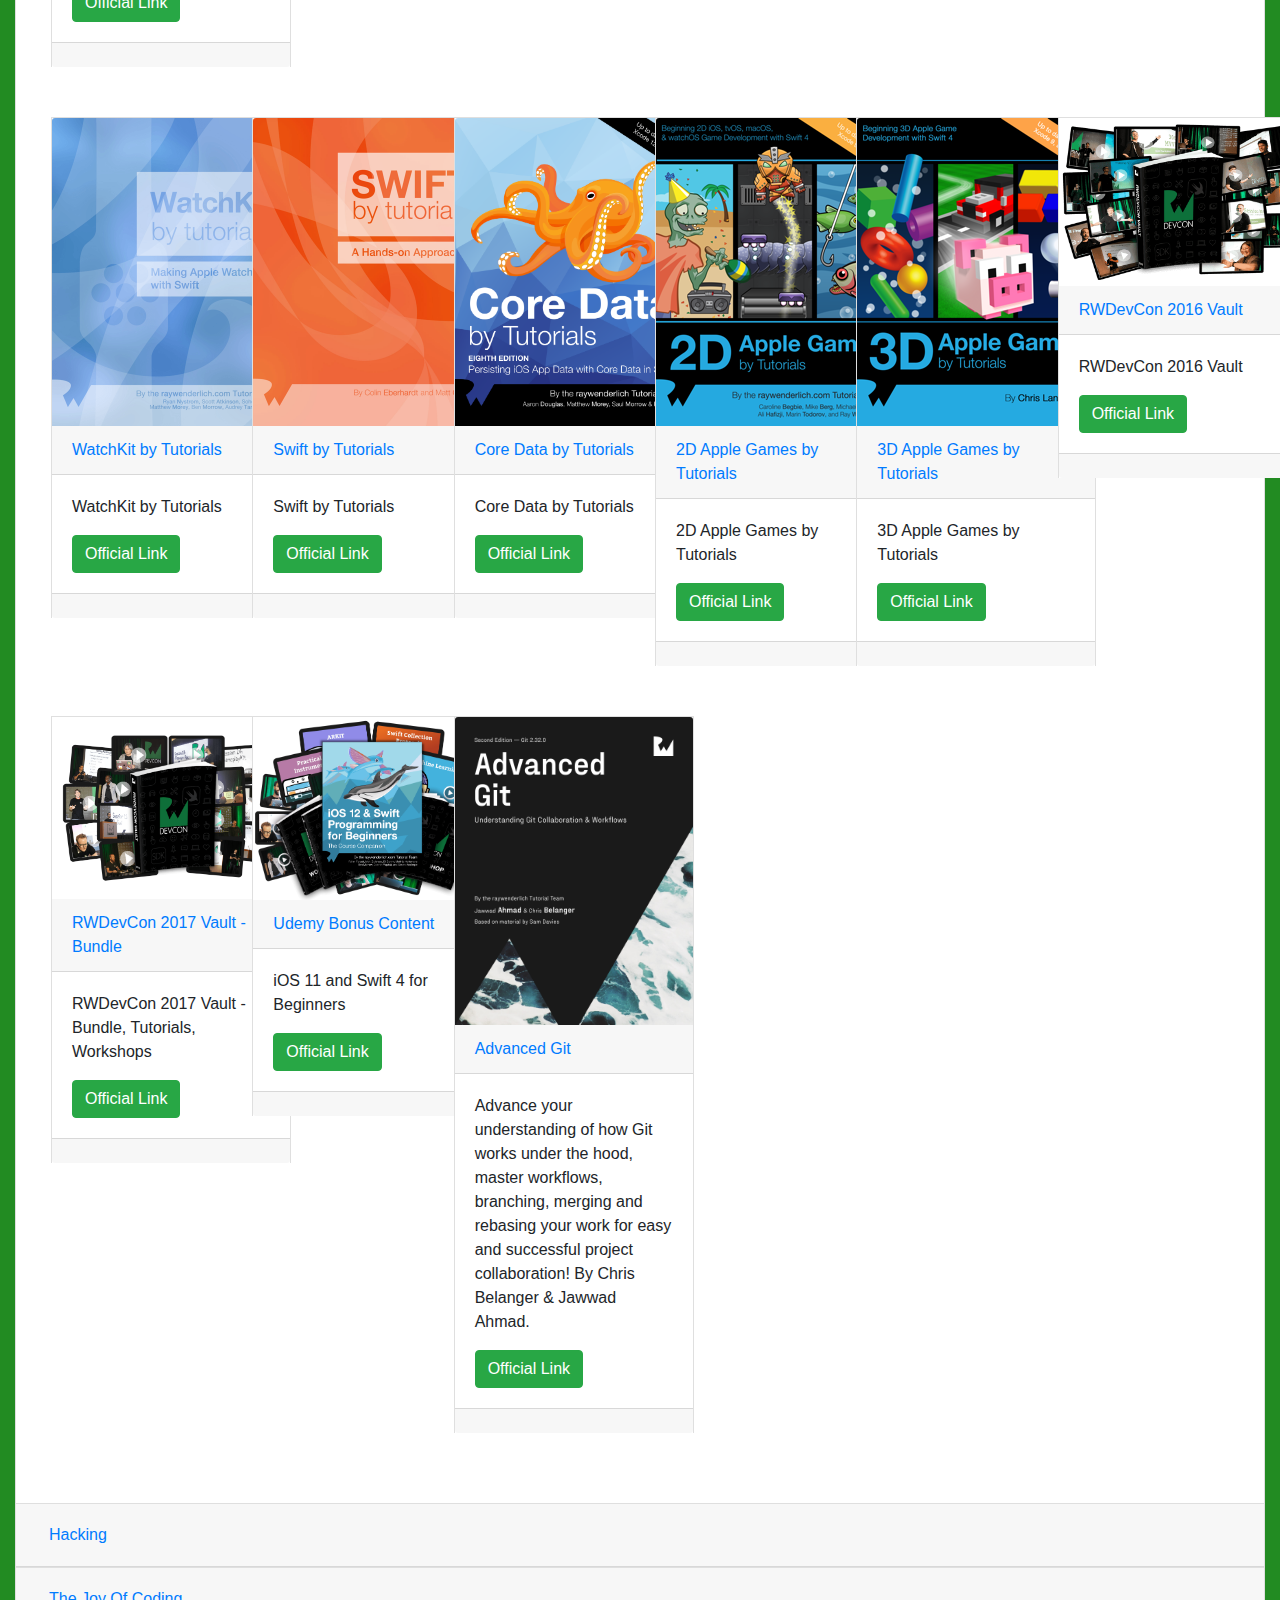
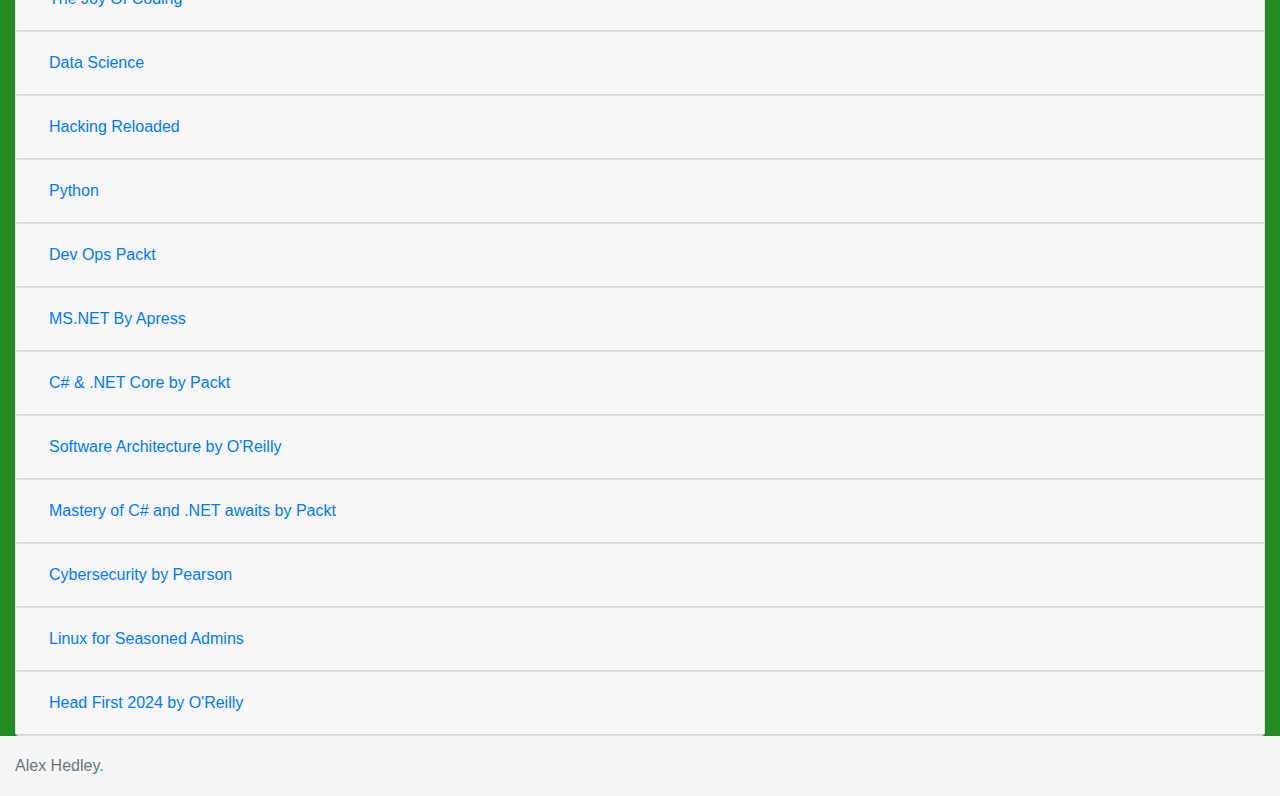
==== commit 05f3c2c4: "Head First 2024 by OReilly" ====
--- a/src/index.html
+++ b/src/index.html
@@ -248,7 +248,20 @@
                         </div>
                     </div>
                 </div>
-                
+                <div class="card">
+                    <div class="card-header" id="headingFourteen">
+                        <h2 class="mb-0">
+                            <button class="btn btn-link btn-block text-left collapsed" type="button" data-toggle="collapse" data-target="#collapseFourteen" aria-expanded="false" aria-controls="collapseFourteen">
+                            Head First 2024 by O'Reilly
+                            </button>
+                        </h2>
+                    </div>
+                    <div id="collapseFourteen" class="collapse" aria-labelledby="headingFourteen" data-parent="#accordionExample">
+                        <div class="card-body">
+                            <books books="headfirst" header="images/humble-bundle/headfirst-2024.avif" search="searchText"></books>
+                        </div>
+                    </div>
+                </div>
             </div>
 
         </div>
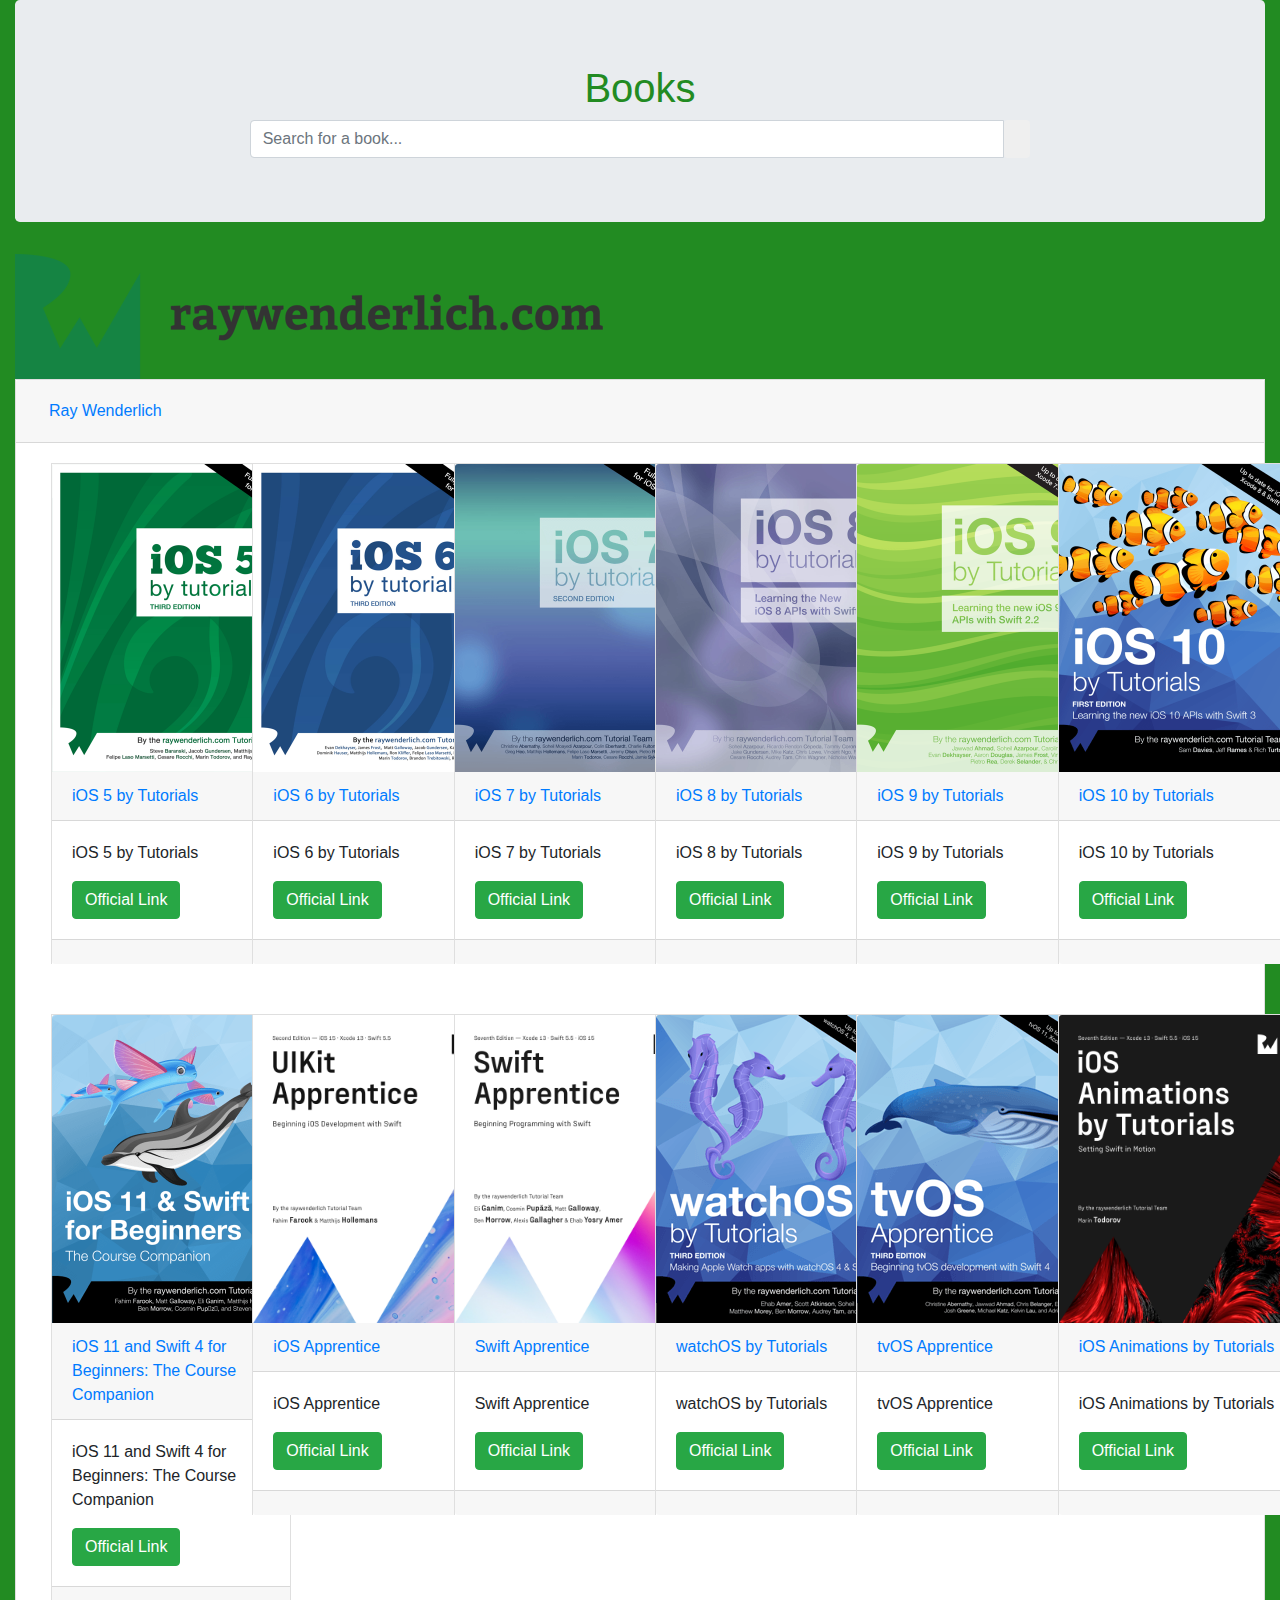
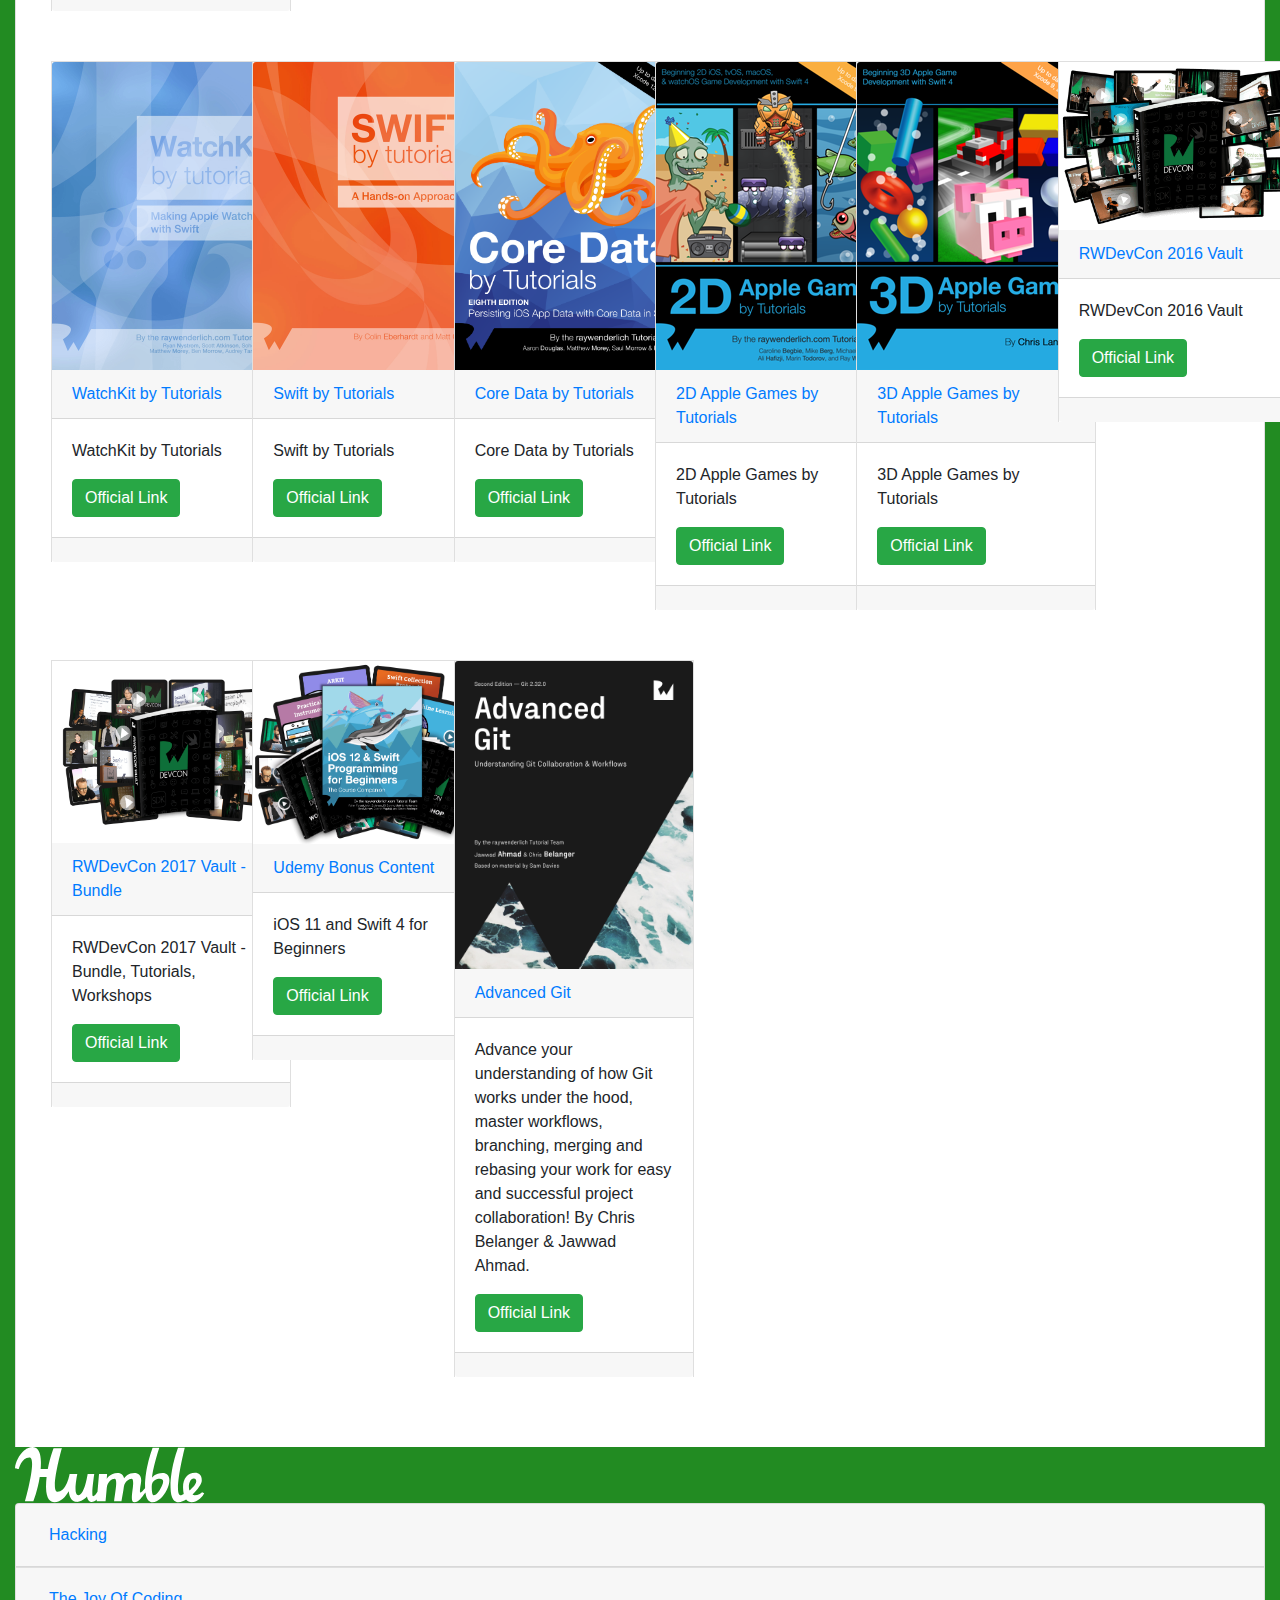
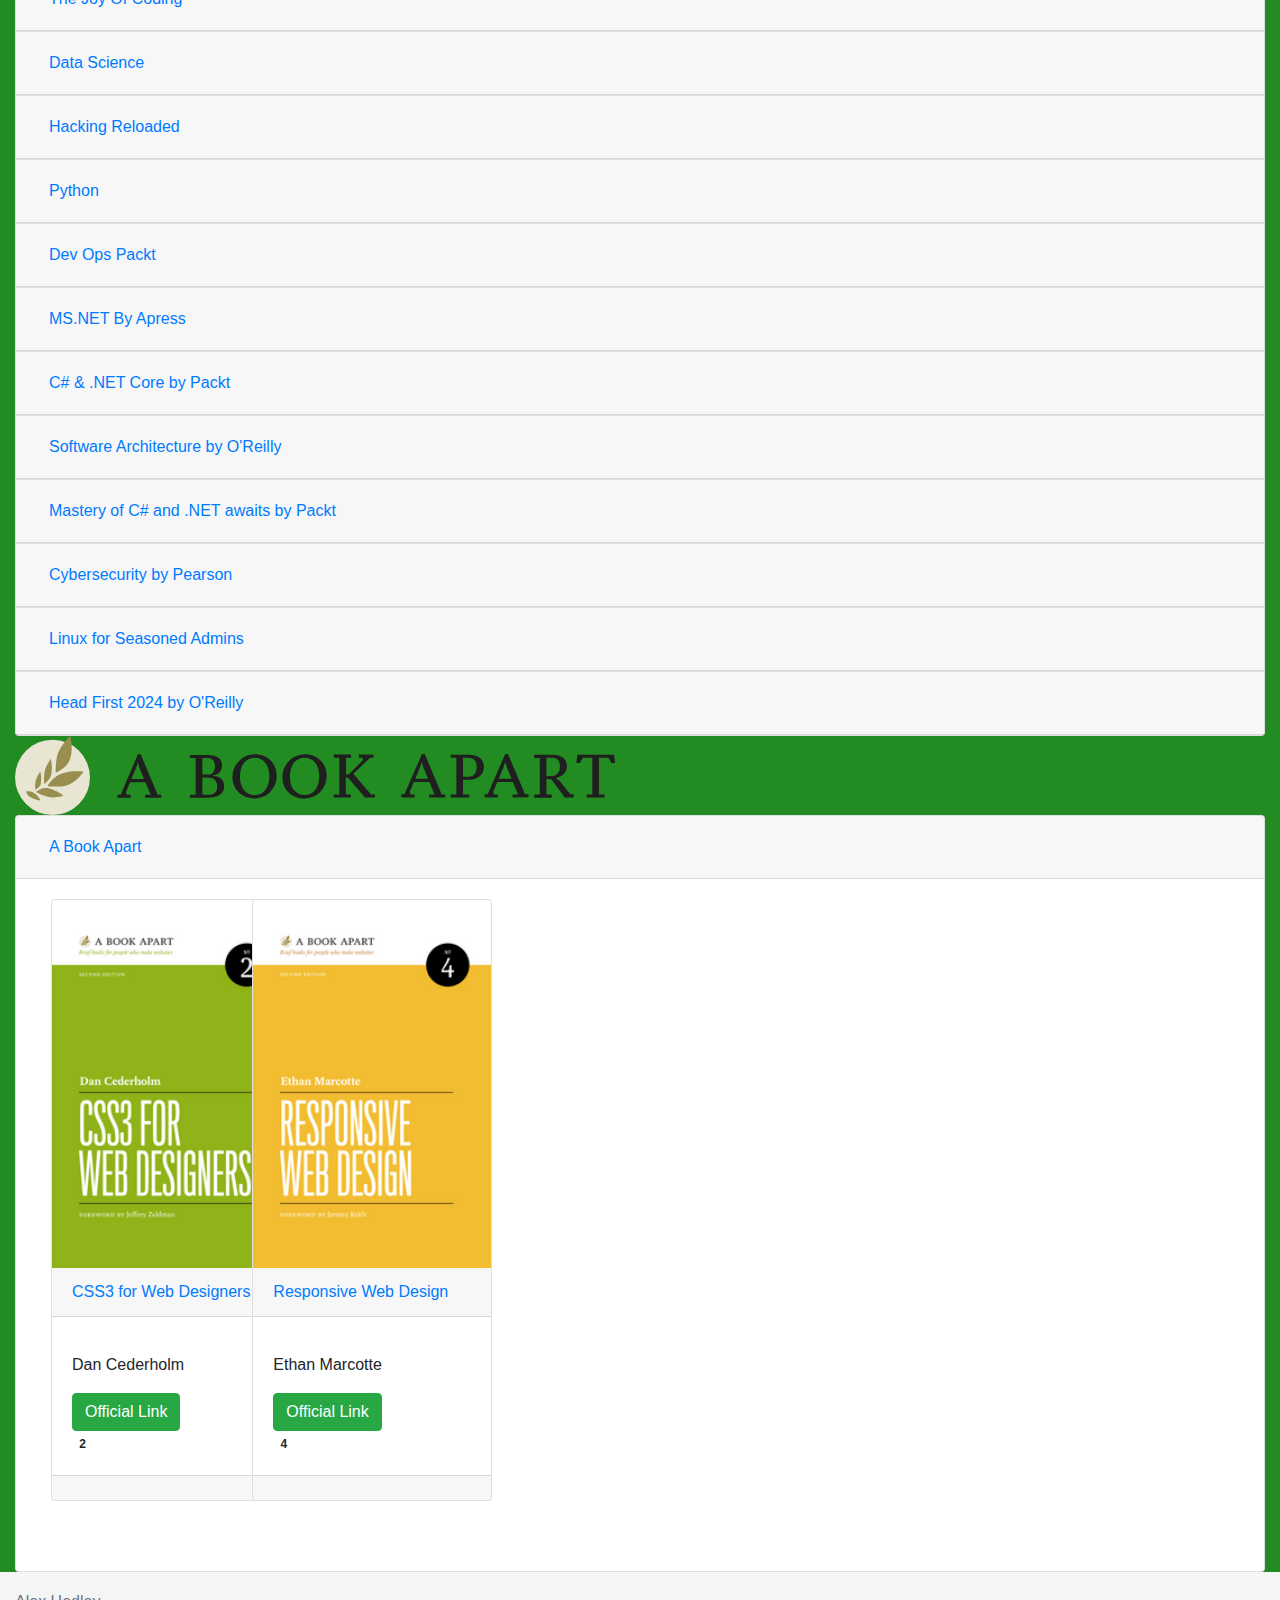
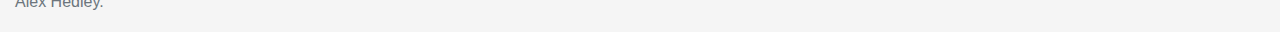
==== commit c2d4425a: "A Book Apart" ====
--- a/src/index.html
+++ b/src/index.html
@@ -61,24 +61,27 @@
                 </div>
             </div> -->
 
-            <div class="accordion" id="accordionExample">
-                <img src="images/humble-bundle/humble.svg" />
+            <div class="accordion" id="accordionRW">
+                <img src="images/ray-wenderlich/rw-logo.png" alt="Ray Wenderlich" />
                 <div class="card">
                     <div class="card-header" id="headingOne">
                         <h2 class="mb-0">
                             <button class="btn btn-link btn-block text-left" type="button" data-toggle="collapse" data-target="#collapseOne" aria-expanded="true" aria-controls="collapseOne">
                             Ray Wenderlich
-                            <!-- <img src="images/ray-wenderlich/rw-logo.png" alt="" /> -->
-                            </button>
-                        </h2>
-                    </div>
-
-                    <div id="collapseOne" class="collapse show" aria-labelledby="headingOne" data-parent="#accordionExample">
-                        <div class="card-body">
-                            <books books="rayWenderlich" header="images/ray-wenderlich/rw-logo.png" search="searchText"></books>
-                        </div>
-                    </div>
-                </div>
+                            </button>
+                        </h2>
+                    </div>
+
+                    <div id="collapseOne" class="collapse show" aria-labelledby="headingOne" data-parent="#accordionRW">
+                        <div class="card-body">
+                            <books books="rayWenderlich" header="" search="searchText"></books>
+                        </div>
+                    </div>
+                </div>
+            </div>
+
+            <div class="accordion" id="accordionHB">
+                <img src="images/humble-bundle/humble.svg" alt="Humble Bundle" />
                 <div class="card">
                     <div class="card-header" id="headingTwo">
                         <h2 class="mb-0">
@@ -87,7 +90,7 @@
                             </button>
                         </h2>
                     </div>
-                    <div id="collapseTwo" class="collapse" aria-labelledby="headingTwo" data-parent="#accordionExample">
+                    <div id="collapseTwo" class="collapse" aria-labelledby="headingTwo" data-parent="#accordionHB">
                         <div class="card-body">
                             <books books="hacking" header="images/humble-bundle/Hacking-presented-by-No-Starch-Press.avif" search="searchText"></books>
                         </div>
@@ -101,7 +104,7 @@
                             </button>
                         </h2>
                     </div>
-                    <div id="collapseThree" class="collapse" aria-labelledby="headingThree" data-parent="#accordionExample">
+                    <div id="collapseThree" class="collapse" aria-labelledby="headingThree" data-parent="#accordionHB">
                         <div class="card-body">
                             <books books="theJoyOfCoding" header="images/humble-bundle/The-Joy-Of-Coding.avif" search="searchText"></books>
                         </div>
@@ -115,8 +118,7 @@
                             </button>
                         </h2>
                     </div>
-
-                    <div id="collapseFour" class="collapse" aria-labelledby="headingFour" data-parent="#accordionExample">
+                    <div id="collapseFour" class="collapse" aria-labelledby="headingFour" data-parent="#accordionHB">
                         <div class="card-body">
                             <books books="dataScience" header="images/humble-bundle/Data-Science-OReilly.avif" search="searchText"></books>
                         </div>
@@ -130,7 +132,7 @@
                             </button>
                         </h2>
                     </div>
-                    <div id="collapseFive" class="collapse" aria-labelledby="headingFive" data-parent="#accordionExample">
+                    <div id="collapseFive" class="collapse" aria-labelledby="headingFive" data-parent="#accordionHB">
                         <div class="card-body">
                             <books books="hackingReloaded" header="images/humble-bundle/Hacking-Reloaded.avif" search="searchText"></books>
                         </div>
@@ -144,7 +146,7 @@
                             </button>
                         </h2>
                     </div>
-                    <div id="collapseSix" class="collapse" aria-labelledby="headingSix" data-parent="#accordionExample">
+                    <div id="collapseSix" class="collapse" aria-labelledby="headingSix" data-parent="#accordionHB">
                         <div class="card-body">
                             <books books="pythonPackt" header="images/humble-bundle/Python-Packt.avif" search="searchText"></books>
                         </div>
@@ -158,7 +160,7 @@
                             </button>
                         </h2>
                     </div>
-                    <div id="collapseSeven" class="collapse" aria-labelledby="headingSeven" data-parent="#accordionExample">
+                    <div id="collapseSeven" class="collapse" aria-labelledby="headingSeven" data-parent="#accordionHB">
                         <div class="card-body">
                             <books books="devOpsPackt" header="images/humble-bundle/DevOps-Packt.avif" search="searchText"></books>
                         </div>
@@ -172,7 +174,7 @@
                             </button>
                         </h2>
                     </div>
-                    <div id="collapseEight" class="collapse" aria-labelledby="headingEight" data-parent="#accordionExample">
+                    <div id="collapseEight" class="collapse" aria-labelledby="headingEight" data-parent="#accordionHB">
                         <div class="card-body">
                             <books books="msnetApress" header="images/humble-bundle/MS.NET-By-Apress.avif" search="searchText"></books>
                         </div>
@@ -186,7 +188,7 @@
                             </button>
                         </h2>
                     </div>
-                    <div id="collapseNine" class="collapse" aria-labelledby="headingNine" data-parent="#accordionExample">
+                    <div id="collapseNine" class="collapse" aria-labelledby="headingNine" data-parent="#accordionHB">
                         <div class="card-body">
                             <books books="csnetcorePackt" header="images/humble-bundle/CS-and-dotNETCore-by-Packt.avif" search="searchText"></books>
                         </div>
@@ -200,7 +202,7 @@
                             </button>
                         </h2>
                     </div>
-                    <div id="collapseTen" class="collapse" aria-labelledby="headingTen" data-parent="#accordionExample">
+                    <div id="collapseTen" class="collapse" aria-labelledby="headingTen" data-parent="#accordionHB">
                         <div class="card-body">
                             <books books="softwareArchitectureOReilly" header="images/humble-bundle/Software-Architecture-by-OReilly.avif" search="searchText"></books>
                         </div>
@@ -214,7 +216,7 @@
                             </button>
                         </h2>
                     </div>
-                    <div id="collapseEleven" class="collapse" aria-labelledby="headingEleven" data-parent="#accordionExample">
+                    <div id="collapseEleven" class="collapse" aria-labelledby="headingEleven" data-parent="#accordionHB">
                         <div class="card-body">
                             <books books="csharpMastery" header="images/humble-bundle/csharp-mastery.avif" search="searchText"></books>
                         </div>
@@ -228,7 +230,7 @@
                             </button>
                         </h2>
                     </div>
-                    <div id="collapseTwelve" class="collapse" aria-labelledby="headingTwelve" data-parent="#accordionExample">
+                    <div id="collapseTwelve" class="collapse" aria-labelledby="headingTwelve" data-parent="#accordionHB">
                         <div class="card-body">
                             <books books="cybersecurityPearson" header="images/humble-bundle/cybersecurity-pearson.avif" search="searchText"></books>
                         </div>
@@ -242,7 +244,7 @@
                             </button>
                         </h2>
                     </div>
-                    <div id="collapseThirteen" class="collapse" aria-labelledby="headingThirteen" data-parent="#accordionExample">
+                    <div id="collapseThirteen" class="collapse" aria-labelledby="headingThirteen" data-parent="#accordionHB">
                         <div class="card-body">
                             <books books="linux" header="images/humble-bundle/linux.avif" search="searchText"></books>
                         </div>
@@ -256,9 +258,28 @@
                             </button>
                         </h2>
                     </div>
-                    <div id="collapseFourteen" class="collapse" aria-labelledby="headingFourteen" data-parent="#accordionExample">
+                    <div id="collapseFourteen" class="collapse" aria-labelledby="headingFourteen" data-parent="#accordionHB">
                         <div class="card-body">
                             <books books="headfirst" header="images/humble-bundle/headfirst-2024.avif" search="searchText"></books>
+                        </div>
+                    </div>
+                </div>
+            </div>
+
+            <div class="accordion" id="accordionABA"></div>
+                <img src="images/a-book-apart/aba-logo.svg" alt="A Book Apart" width="600px" />
+                <div class="card">
+                    <div class="card-header" id="headingFifteen">
+                        <h2 class="mb-0">
+                            <button class="btn btn-link btn-block text-left" type="button" data-toggle="collapse" data-target="#collapseFifteen" aria-expanded="true" aria-controls="collapseFifteen">
+                            A Book Apart
+                            </button>
+                        </h2>
+                    </div>
+
+                    <div id="collapseFifteen" class="collapse show" aria-labelledby="headingFifteen" data-parent="#accordionABA">
+                        <div class="card-body">
+                            <books books="aBookApart" header="" search="searchText"></books>
                         </div>
                     </div>
                 </div>
